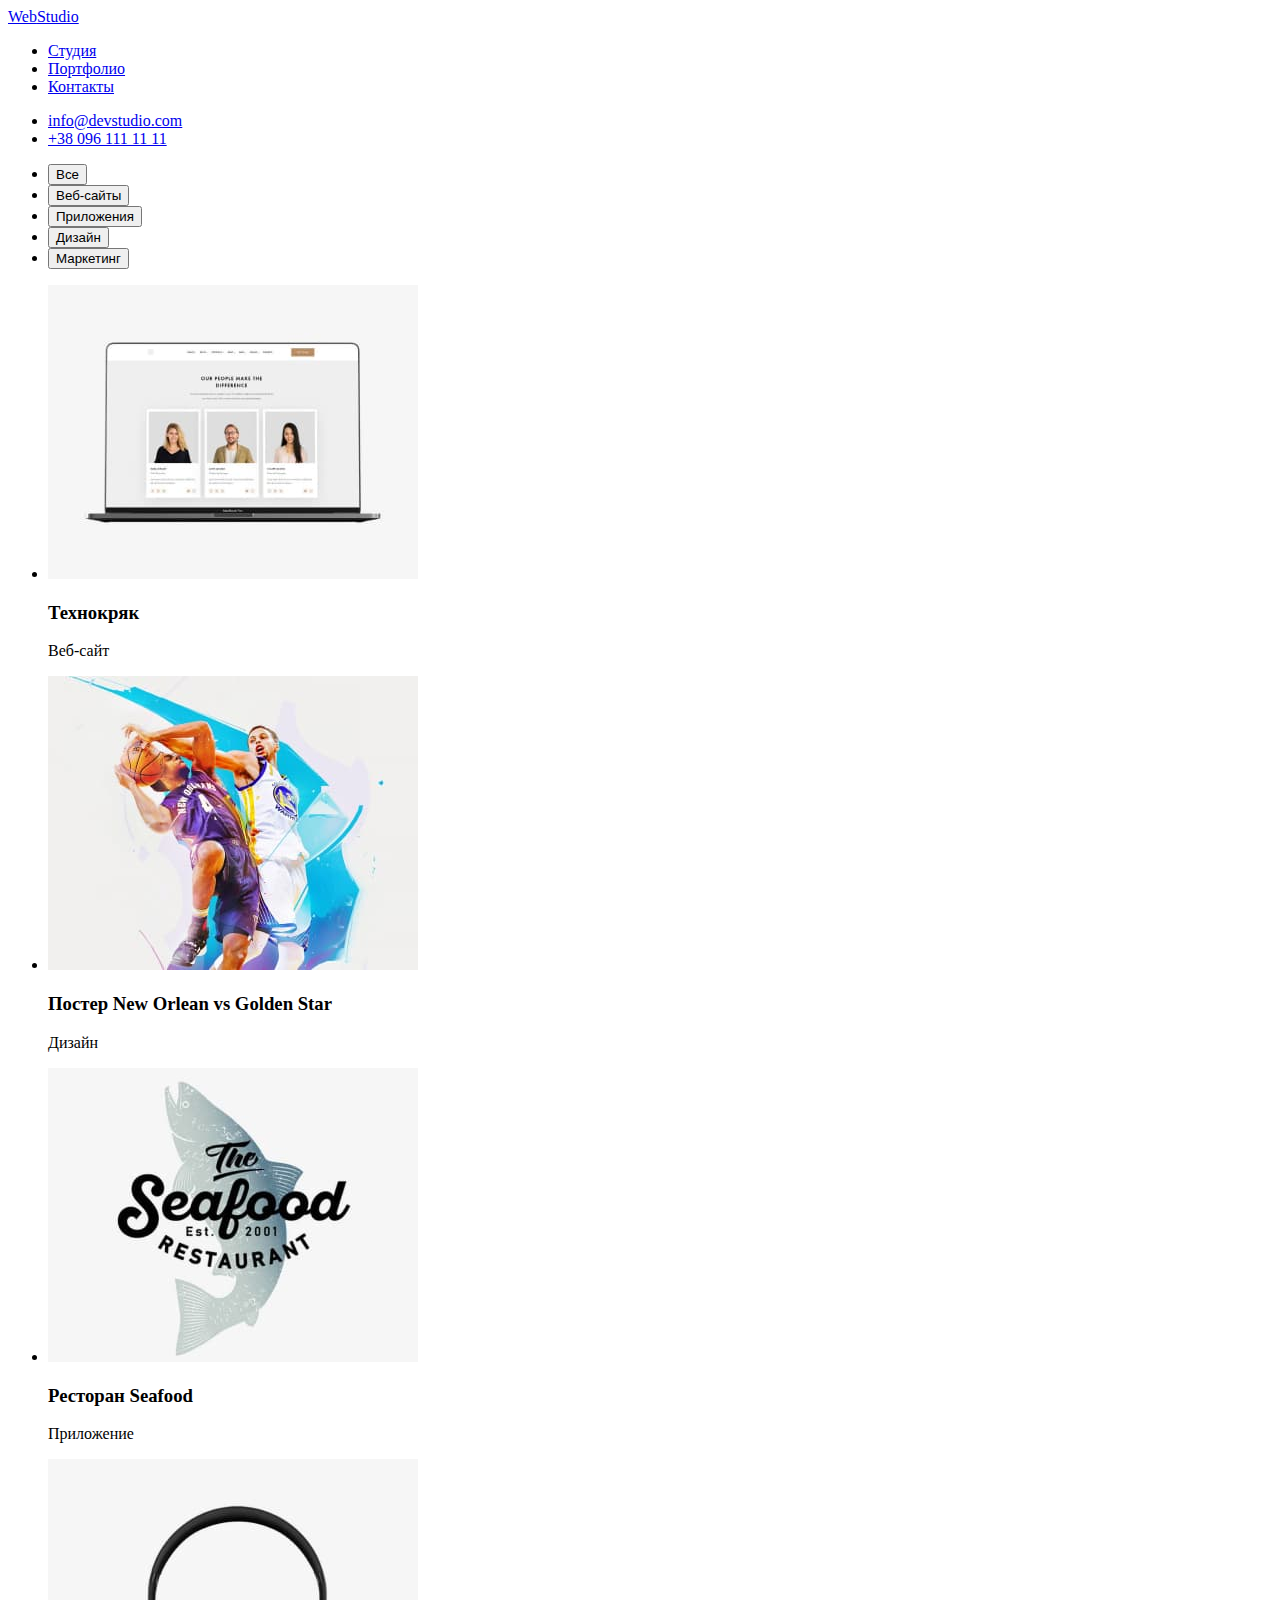
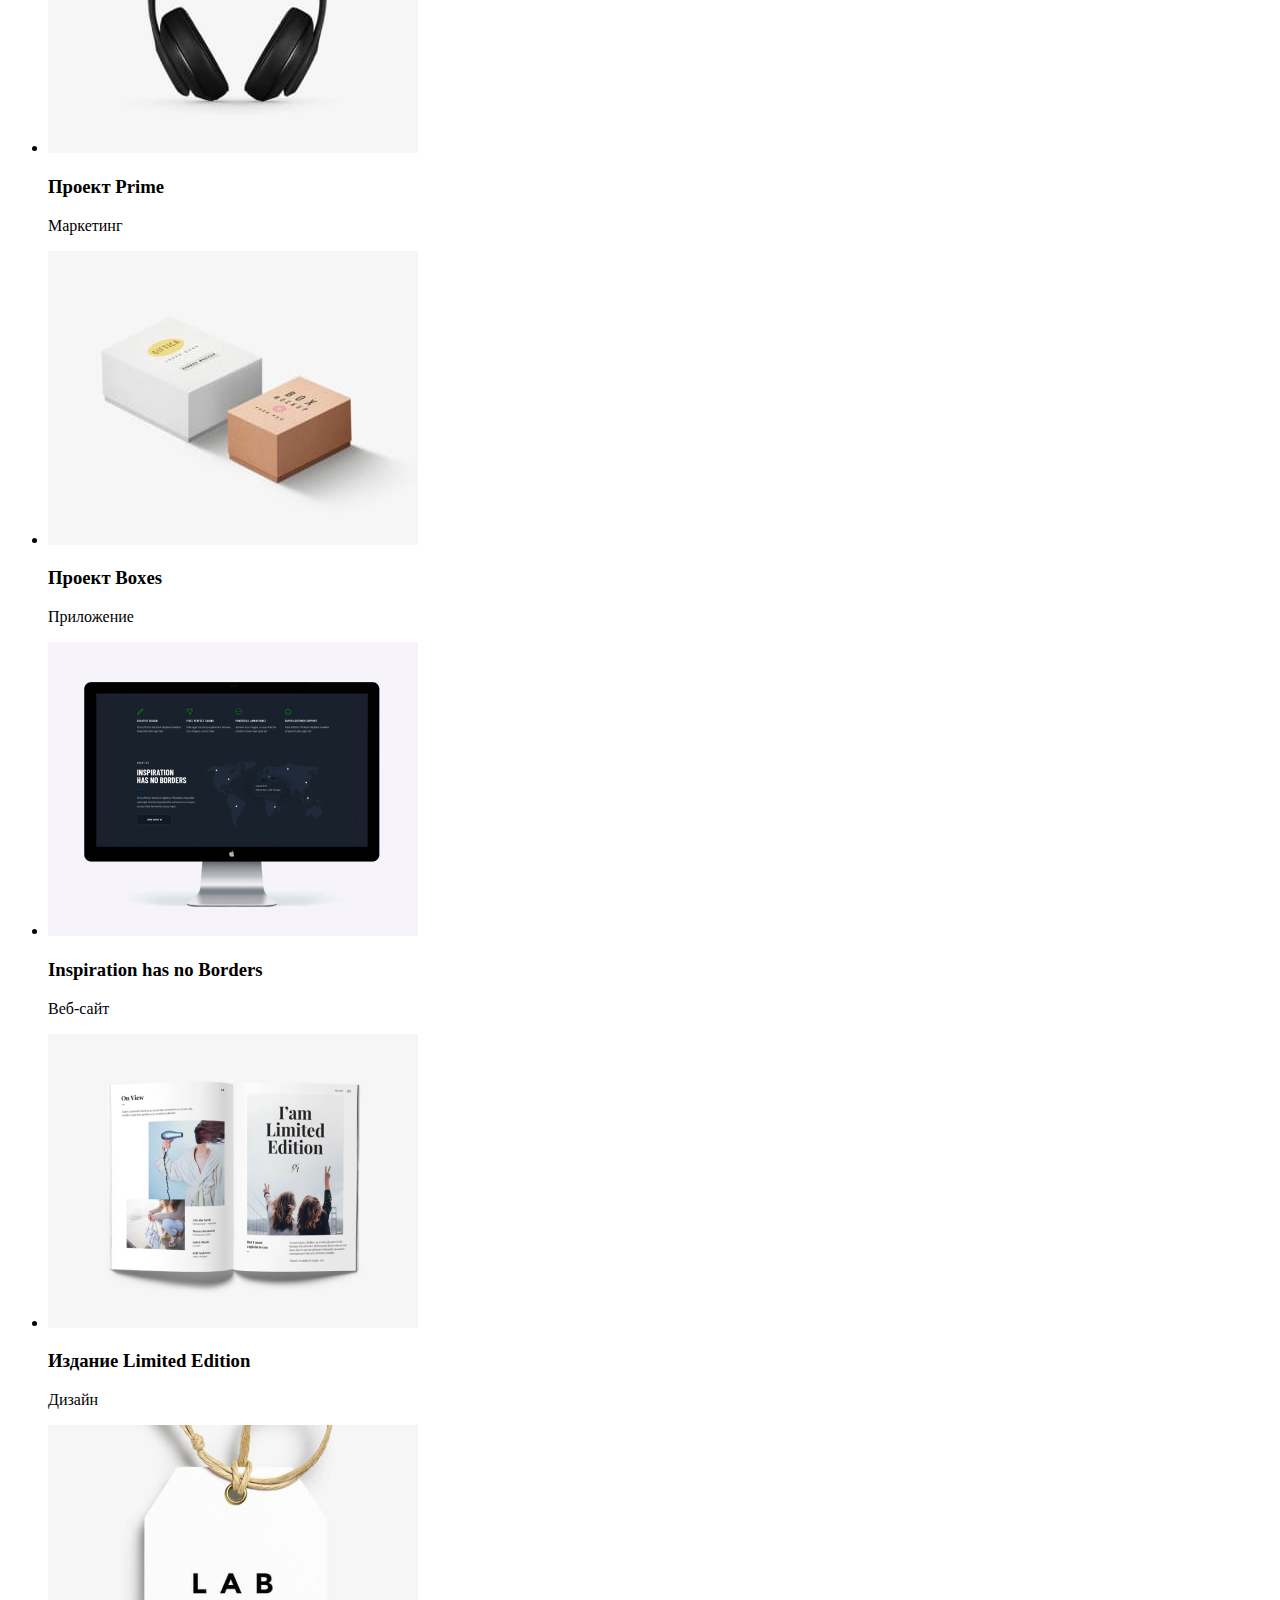
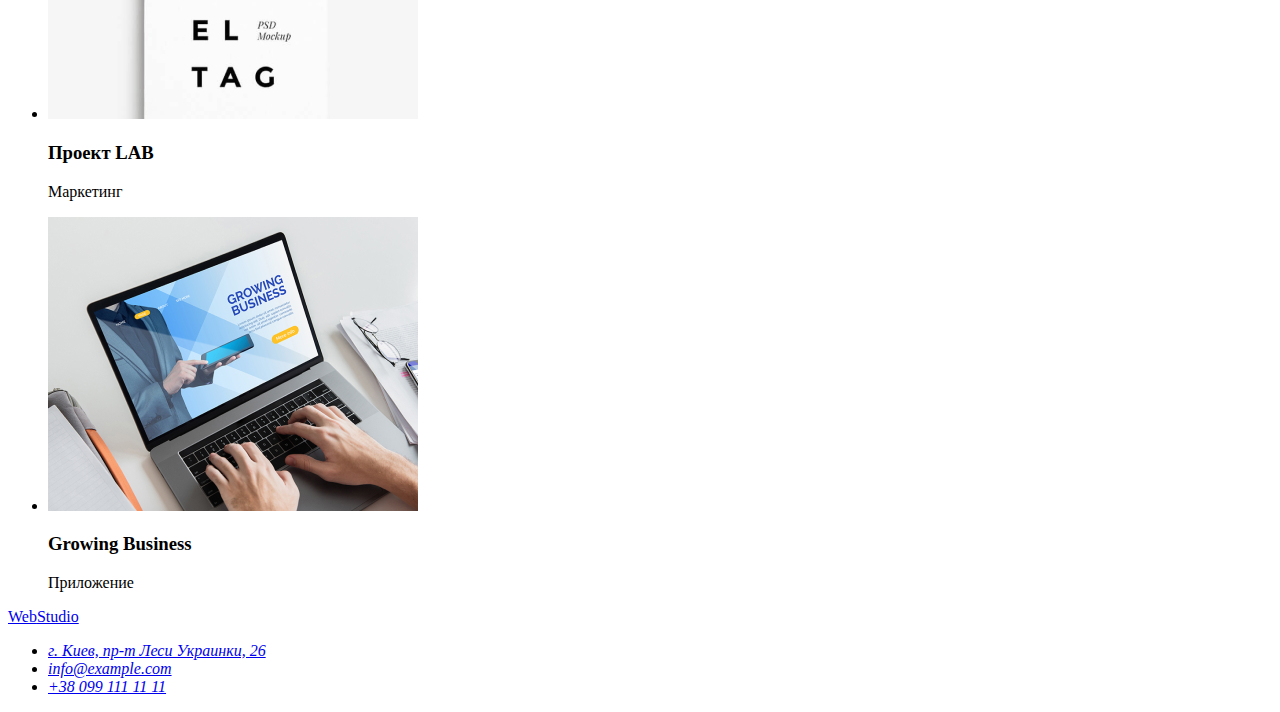
==== portfolio.html @ 48654d52 "Update portfolio" ====
<!DOCTYPE html>
<html lang="ru">

<head>
    <meta charset="UTF-8">
    <meta http-equiv="X-UA-Compatible" content="IE=edge">
    <meta name="viewport" content="width=device-width, initial-scale=1.0">
    <title>Document</title>
    <link rel="preconnect" href="https://fonts.googleapis.com">
    <link rel="preconnect" href="https://fonts.gstatic.com" crossorigin>
    <link href="https://fonts.googleapis.com/css2?family=Raleway&family=Roboto:wght@400;500;700;900&display=swap"
        rel="stylesheet">
</head>

<body>
    <header class="headed">
        <nav class="pagination">
            <a href="./index.html"><span>Web</span>Studio</a>
            <ul>
                <li><a href="#">Студия</a></li>
                <li><a href="./portfolio.html">Портфолио</a></li>
                <li><a href="#">Контакты</a></li>
            </ul>
        </nav>
        <ul>
            <li><a href="maito:info@devstudio.com">info@devstudio.com</a></li>
            <li><a href="tel:+380961111111">+38 096 111 11 11</a></li>
        </ul>
    </header>

    <main class="general">
        <section>
            <ul class="filter">
                <li><button type="button">Все</button></li>
                <li><button type="button">Веб-сайты</button></li>
                <li><button type="button">Приложения</button></li>
                <li><button type="button">Дизайн</button></li>
                <li><button type="button">Маркетинг</button></li>
            </ul>
            <ul class="ourworks">
                <li>
                    <img src="./images/texnokrjak.jpg" alt="Технокряк" width="370">
                    <h3>Технокряк</h3>
                    <p>Веб-сайт</p>
                </li>
                <li>
                    <img src="./images/posternovsgs.jpg" alt="Постер New Orlean vs Golden Star" width="370">
                    <h3>Постер New Orlean vs Golden Star</h3>
                    <p>Дизайн</p>
                </li>
                <li>
                    <img src="./images/seafood.jpg" alt="Лого ресторана Seafood" width="370">
                    <h3>Ресторан Seafood</h3>
                    <p>Приложение</p>
                </li>
                <li>
                    <img src="./images/prime.jpg" alt="Наушники" width="370">
                    <h3>Проект Prime</h3>
                    <p>Маркетинг</p>
                </li>
                <li>
                    <img src="./images/boxes.jpg" alt="Коробки на белом фоне" width="370">
                    <h3>Проект Boxes</h3>
                    <p>Приложение</p>
                </li>
                <li>
                    <img src="./images/noborders.jpg" alt="Монитор с открытым веб-сайтом" width="370">
                    <h3>Inspiration has no Borders</h3>
                    <p>Веб-сайт</p>
                </li>
                <li>
                    <img src="./images/limited.jpg" alt="Раскрытая книга" width="370">
                    <h3>Издание Limited Edition</h3>
                    <p>Дизайн</p>
                </li>
                <li>
                    <img src="./images/lab.jpg" alt="Проект LAB" width="370">
                    <h3>Проект LAB</h3>
                    <p>Маркетинг</p>
                </li>
                <li>
                    <img src="./images/busines.jpg" alt="Руки на клавиатуре открытого ноутбука" width="370">
                    <h3>Growing Business</h3>
                    <p>Приложение</p>
                </li>
            </ul>
        </section>
    </main>

    <footer class="contact">
        <a href="#"><span>Web</span>Studio</a>
        <address>
            <ul>
                <li>
                    <a href="https://goo.gl/maps/nsdZZUg5rCUndQif6" target="_blank"
                        rel="noopener nofollow noreferrer">г. Киев, пр-т Леси Украинки, 26</a>
                </li>
                <li><a href="maito:info@example.com">info@example.com</a></li>
                <li><a href="tel:+380991111111">+38 099 111 11 11</a></li>
            </ul>
        </address>
    </footer>
</body>

</html>
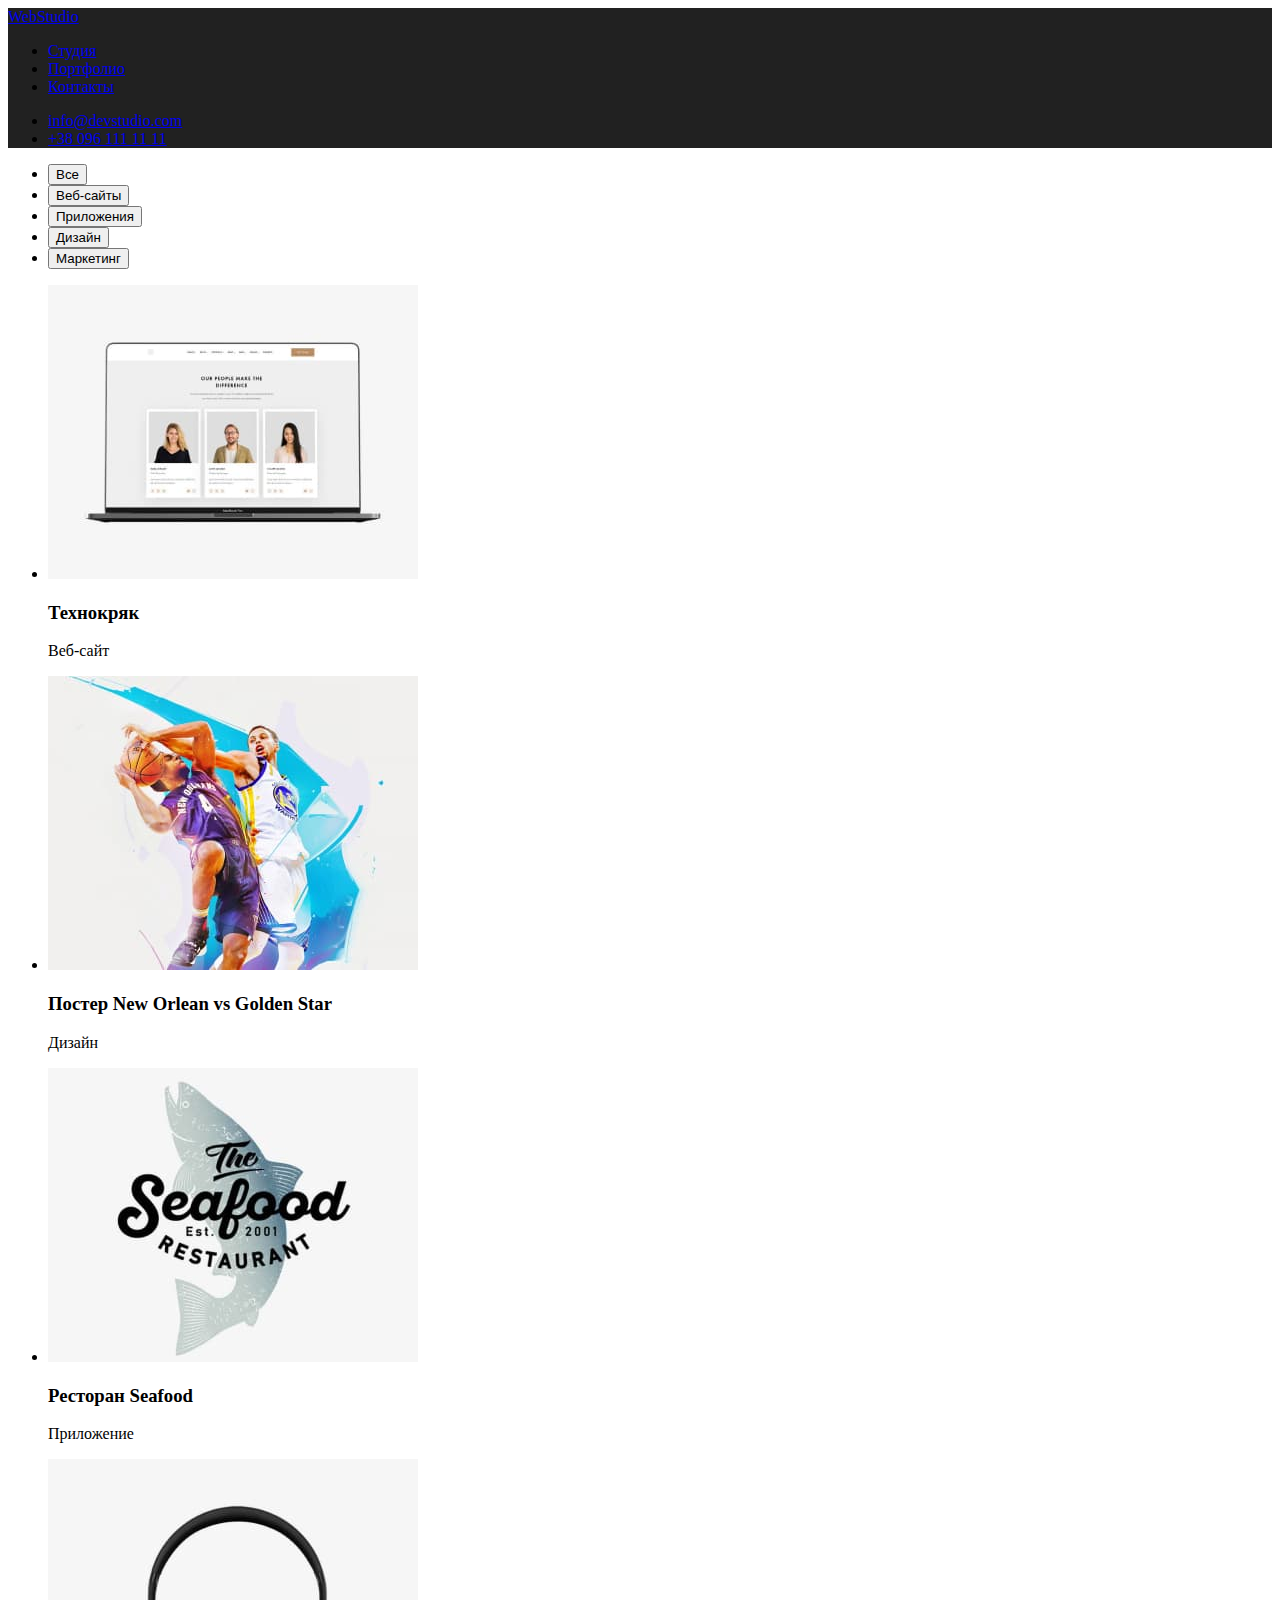
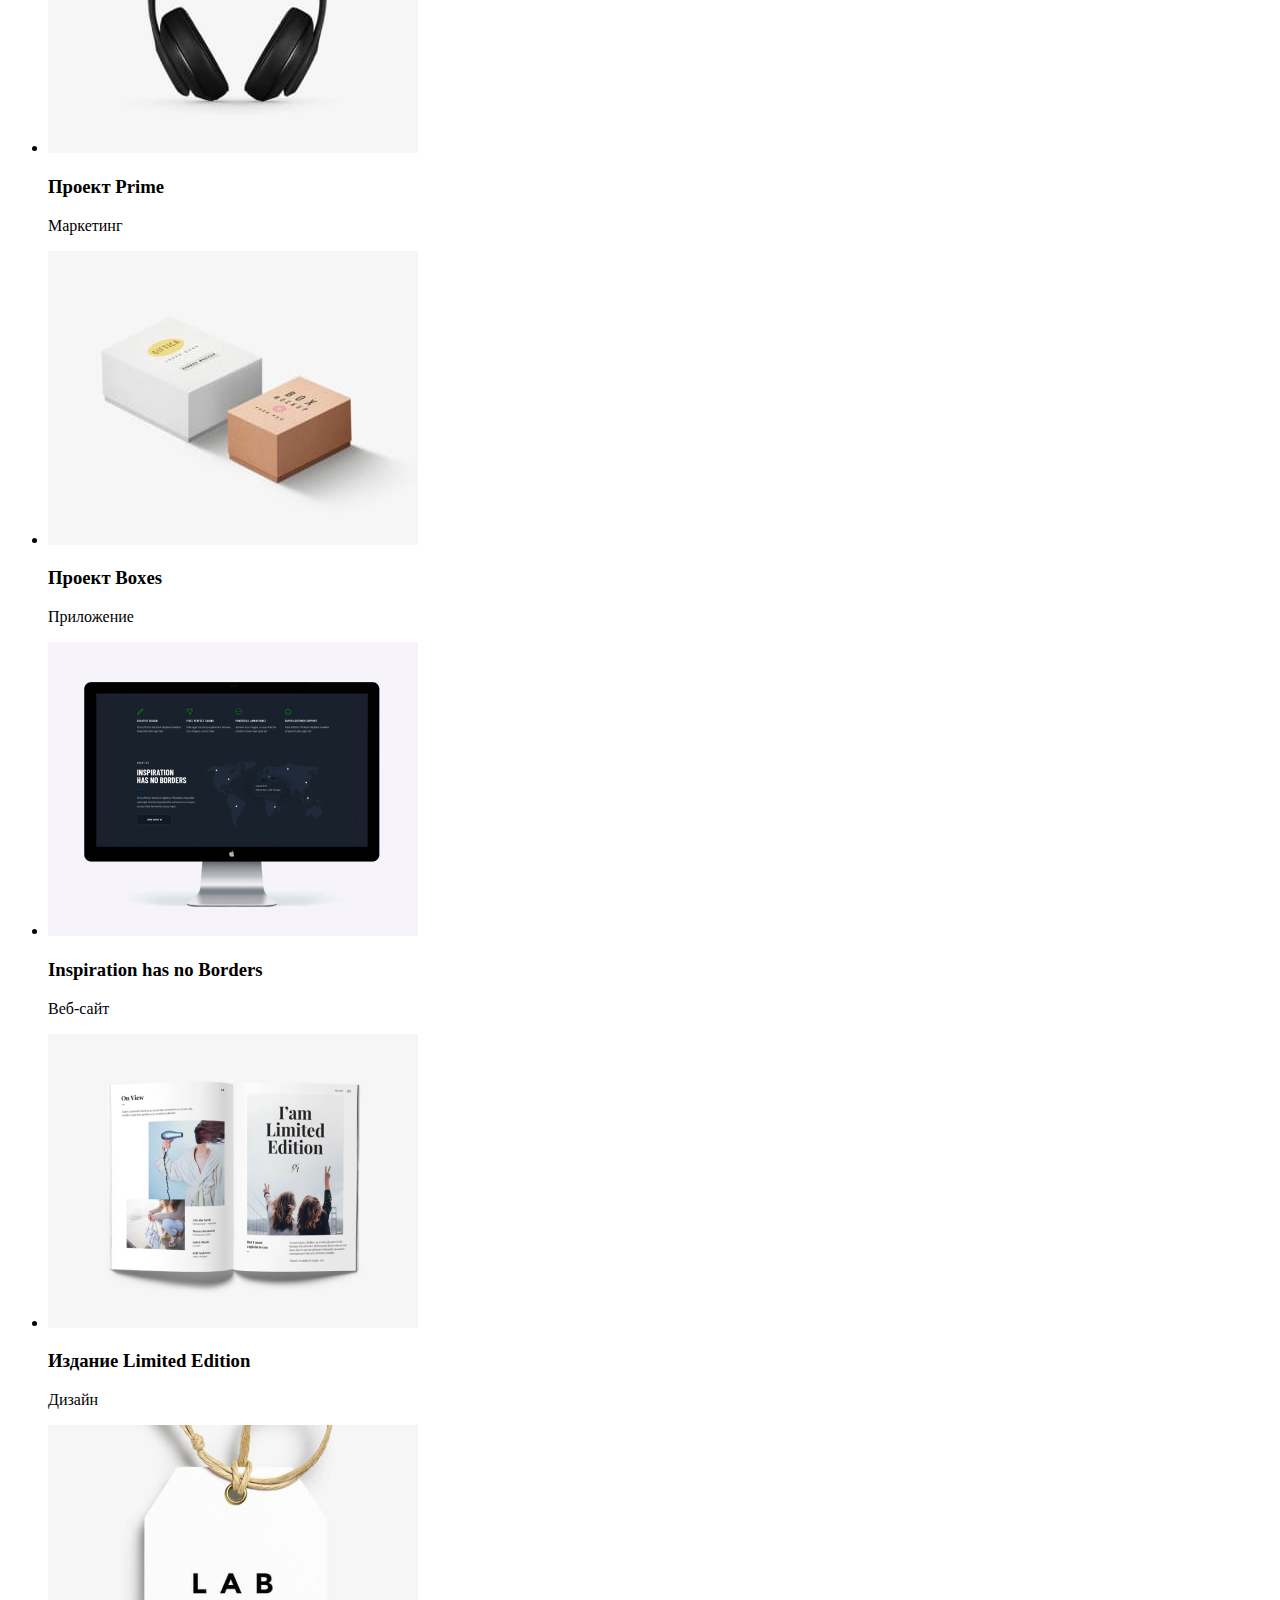
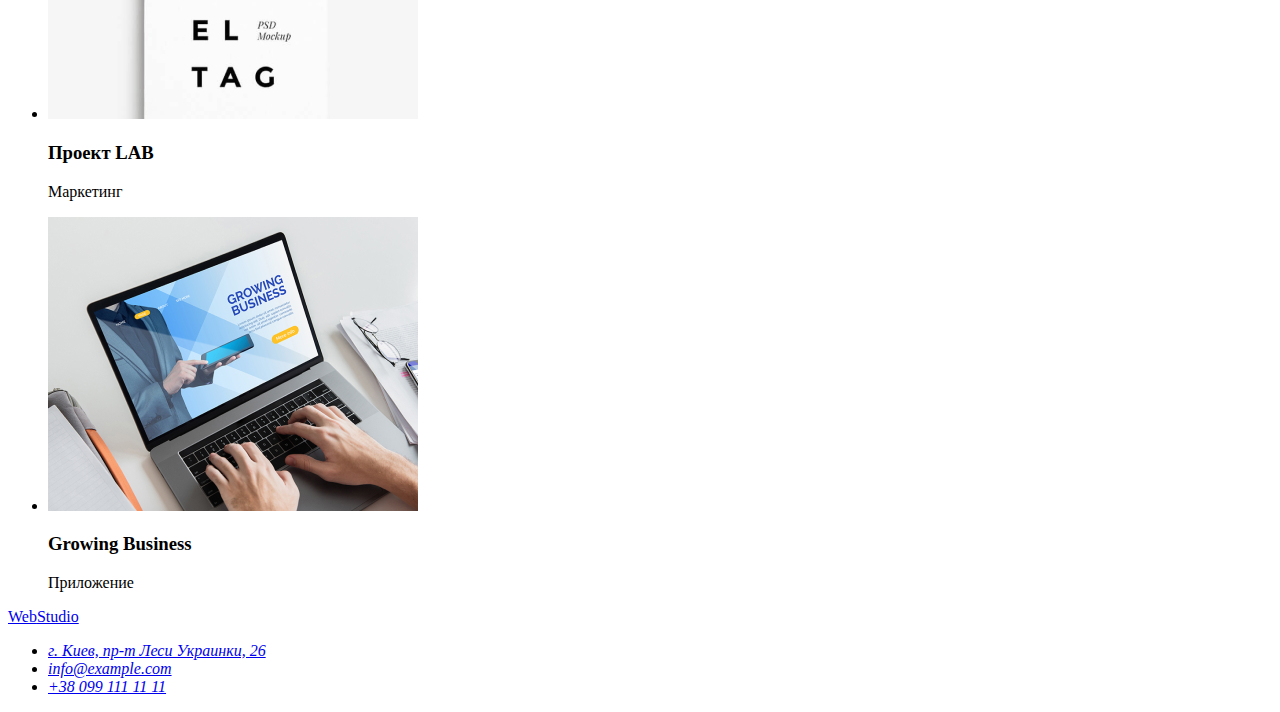
==== commit 41fdbcd0: "Update" ====
--- a/portfolio.html
+++ b/portfolio.html
@@ -10,12 +10,13 @@
     <link rel="preconnect" href="https://fonts.gstatic.com" crossorigin>
     <link href="https://fonts.googleapis.com/css2?family=Raleway&family=Roboto:wght@400;500;700;900&display=swap"
         rel="stylesheet">
+    <link rel="stylesheet" href="./css/styles.css">
 </head>
 
 <body>
-    <header class="headed">
+    <header class="header">
         <nav class="pagination">
-            <a href="./index.html"><span>Web</span>Studio</a>
+            <a href="./index.html" class="logo"><span class="logocolor">Web</span>Studio</a>
             <ul>
                 <li><a href="#">Студия</a></li>
                 <li><a href="./portfolio.html">Портфолио</a></li>
@@ -88,7 +89,7 @@
     </main>
 
     <footer class="contact">
-        <a href="#"><span>Web</span>Studio</a>
+        <a href="./index.html" class="logo"><span class="logocolor">Web</span>Studio</a>
         <address>
             <ul>
                 <li>
--- a/css/styles.css
+++ b/css/styles.css
@@ -0,0 +1,10 @@
+:root {
+    --primary-text-color:#212121;
+    --secondary-text-color: #757575;
+    --primare-bgc-color: #E5E5E5;
+    --secondary-bgc-color: #2F303A;
+
+}
+
+.header { 
+    background-color: var(--primary-text-color);}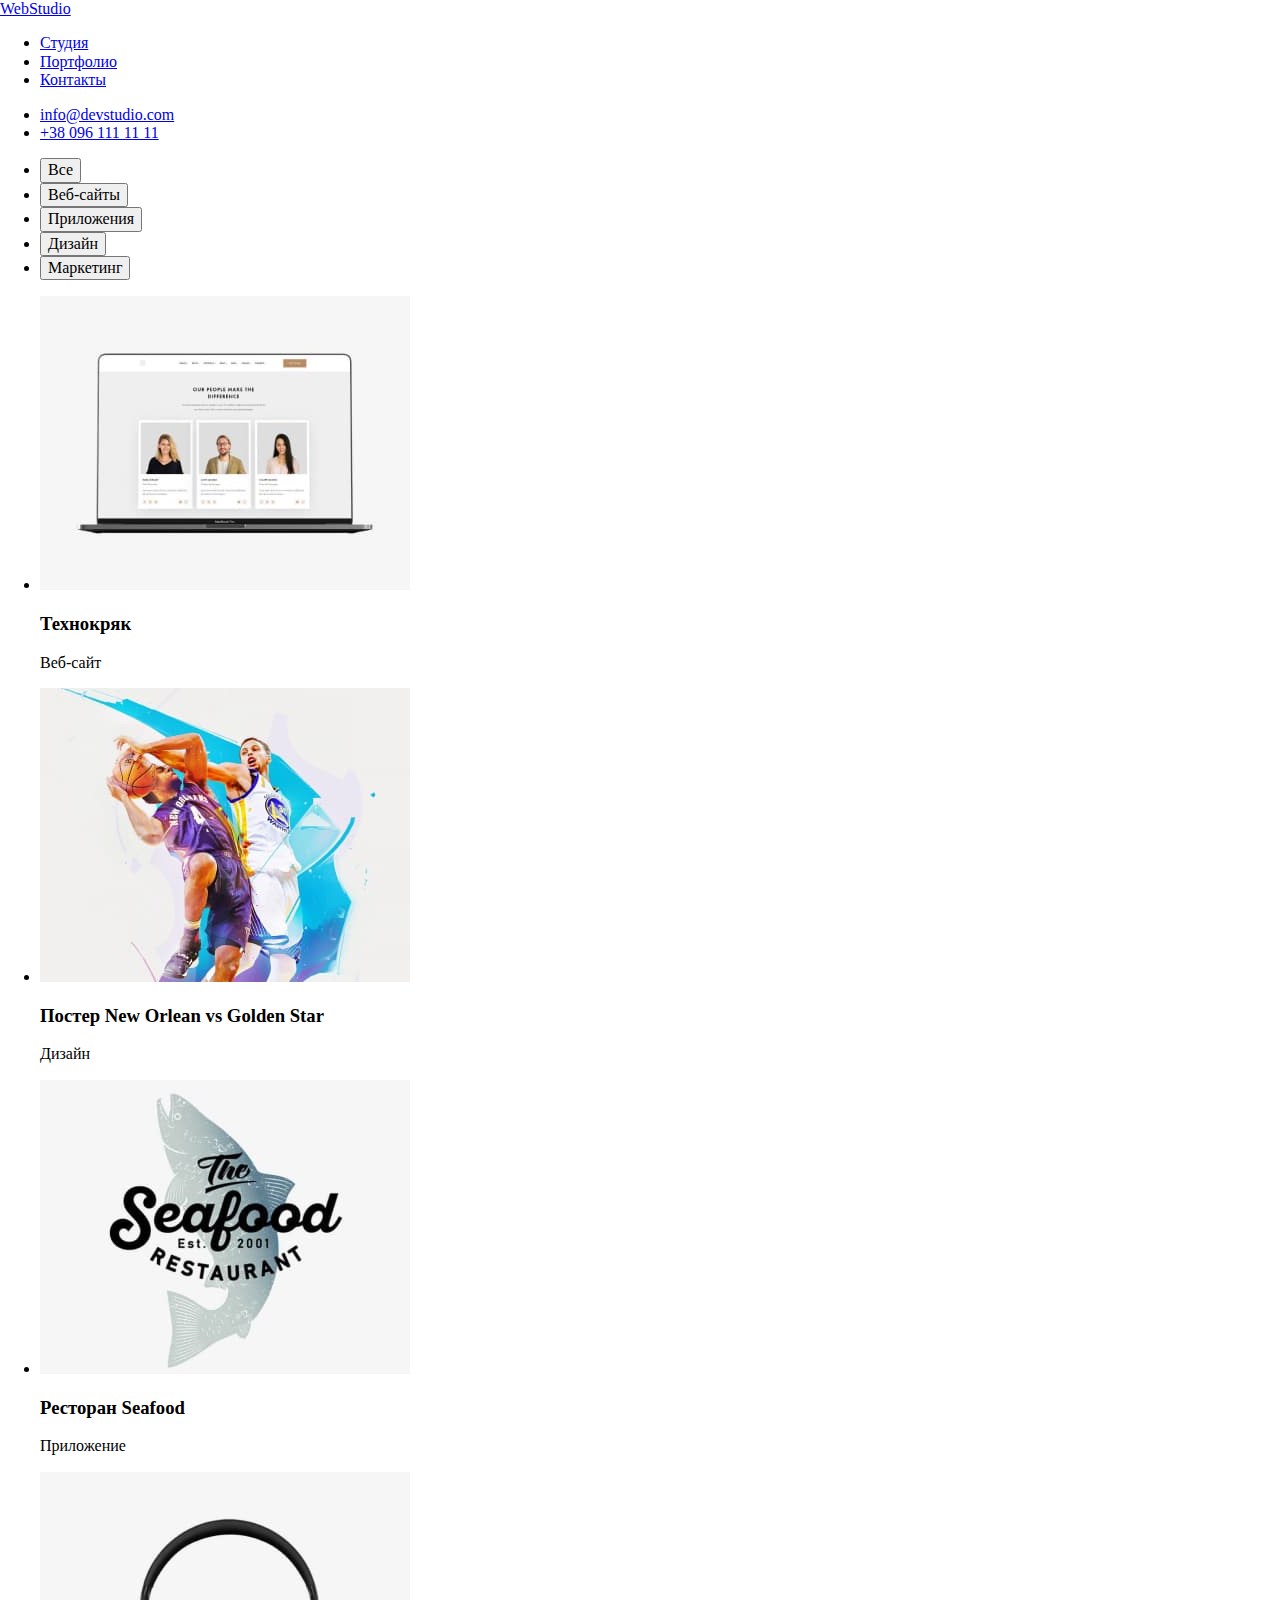
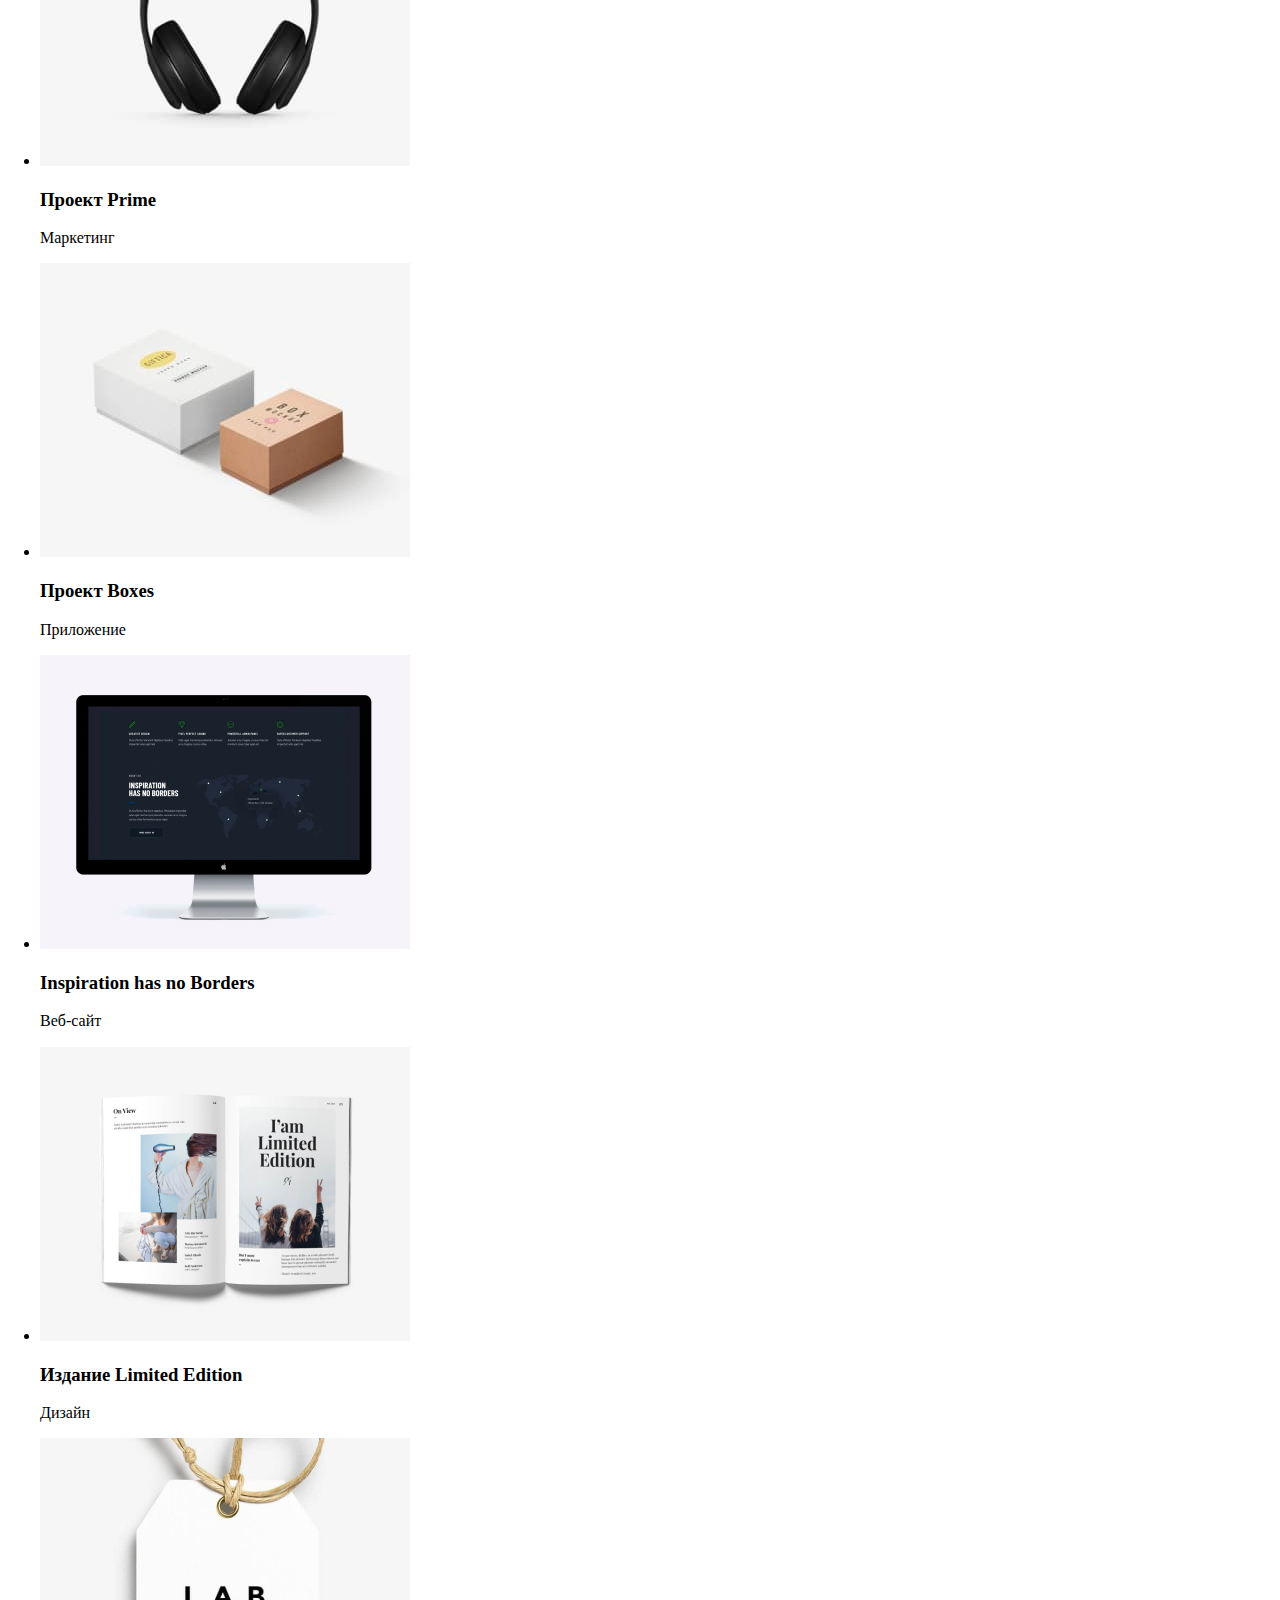
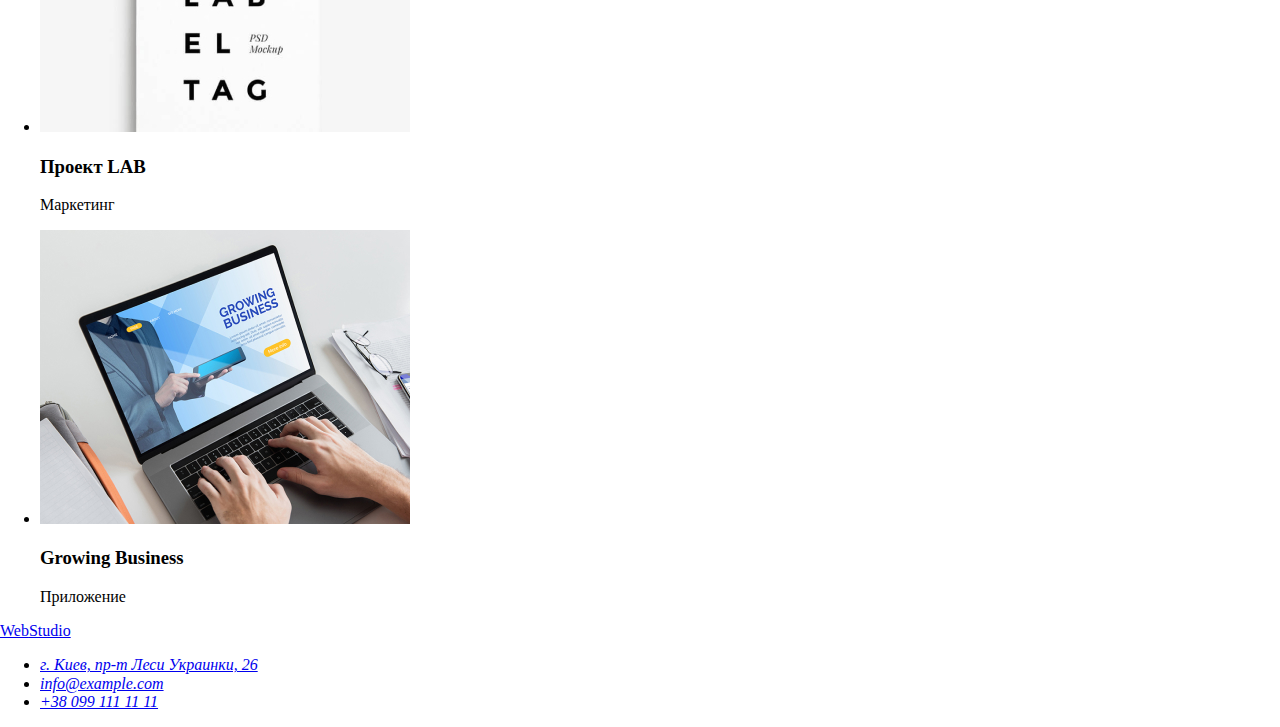
==== commit 80f792e4: "Update class" ====
--- a/portfolio.html
+++ b/portfolio.html
@@ -10,34 +10,41 @@
     <link rel="preconnect" href="https://fonts.gstatic.com" crossorigin>
     <link href="https://fonts.googleapis.com/css2?family=Raleway&family=Roboto:wght@400;500;700;900&display=swap"
         rel="stylesheet">
+    <link rel="stylesheet" href="./css/normalize.css">
     <link rel="stylesheet" href="./css/styles.css">
 </head>
 
 <body>
+     <!-- header -->
     <header class="header">
-        <nav class="pagination">
-            <a href="./index.html" class="logo"><span class="logocolor">Web</span>Studio</a>
-            <ul>
-                <li><a href="#">Студия</a></li>
-                <li><a href="./portfolio.html">Портфолио</a></li>
-                <li><a href="#">Контакты</a></li>
+        <!-- Navigator -->
+        <nav class="nav">
+            <!-- logo -->
+            <a href="./index.html"><span class="logo-color">Web</span>Studio</a>
+            <ul class="nav-list">
+                <li class="nav-item"><a href="#" class="nav-link">Студия</a></li>
+                <li class="nav-item"><a href="./portfolio.html" class="nav-link">Портфолио</a></li>
+                <li class="nav-item"><a href="#" class="nav-link">Контакты</a></li>
             </ul>
+            <!-- Contacts -->
         </nav>
-        <ul>
-            <li><a href="maito:info@devstudio.com">info@devstudio.com</a></li>
-            <li><a href="tel:+380961111111">+38 096 111 11 11</a></li>
+        <ul class="contacts-list">
+            <li class="contacts-item"><a href="maito:info@devstudio.com" class="contacts-link">info@devstudio.com</a></li>
+            <li class="contacts-item"><a href="tel:+380961111111" class="contacts-link">+38 096 111 11 11</a></li>
         </ul>
     </header>
-
+    <!-- main -->
     <main class="general">
-        <section>
-            <ul class="filter">
-                <li><button type="button">Все</button></li>
-                <li><button type="button">Веб-сайты</button></li>
-                <li><button type="button">Приложения</button></li>
-                <li><button type="button">Дизайн</button></li>
-                <li><button type="button">Маркетинг</button></li>
+        <!-- filter -->
+        <section class="filter">
+            <ul class="filter-list">
+                <li><button type="button" class="filter-item">Все</button></li>
+                <li><button type="button" class="filter-item">Веб-сайты</button></li>
+                <li><button type="button" class="filter-item">Приложения</button></li>
+                <li><button type="button" class="filter-item">Дизайн</button></li>
+                <li><button type="button" class="filter-item">Маркетинг</button></li>
             </ul>
+            <!-- ourworks -->
             <ul class="ourworks">
                 <li>
                     <img src="./images/texnokrjak.jpg" alt="Технокряк" width="370">
@@ -87,17 +94,17 @@
             </ul>
         </section>
     </main>
-
-    <footer class="contact">
-        <a href="./index.html" class="logo"><span class="logocolor">Web</span>Studio</a>
-        <address>
-            <ul>
-                <li>
-                    <a href="https://goo.gl/maps/nsdZZUg5rCUndQif6" target="_blank"
-                        rel="noopener nofollow noreferrer">г. Киев, пр-т Леси Украинки, 26</a>
+    <!-- footer -->
+    <footer class="footer">
+        <a href="index.html" class="logo"><span class="logocolor">Web</span>Studio</a>
+        <address class="address">
+            <ul class="address-list">
+                <li class="address-item">
+                    <a href="https://goo.gl/maps/nsdZZUg5rCUndQif6" target="_blank" rel="noopener nofollow noreferrer"
+                        class="address-link">г. Киев, пр-т Леси Украинки, 26</a>
                 </li>
-                <li><a href="maito:info@example.com">info@example.com</a></li>
-                <li><a href="tel:+380991111111">+38 099 111 11 11</a></li>
+                <li class="address-item"><a href="maito:info@example.com">info@example.com</a></li>
+                <li class="address-item"><a href="tel:+380991111111">+38 099 111 11 11</a></li>
             </ul>
         </address>
     </footer>
--- a/css/styles.css
+++ b/css/styles.css
@@ -3,8 +3,12 @@
     --secondary-text-color: #757575;
     --primare-bgc-color: #E5E5E5;
     --secondary-bgc-color: #2F303A;
+    --normal-font: 400;
+    --medium-font: 600;
+    --bold-font: 700;
+    --bolder-font: 800:
 
 }
 
 .header { 
-    background-color: var(--primary-text-color);}+    background-color: ;}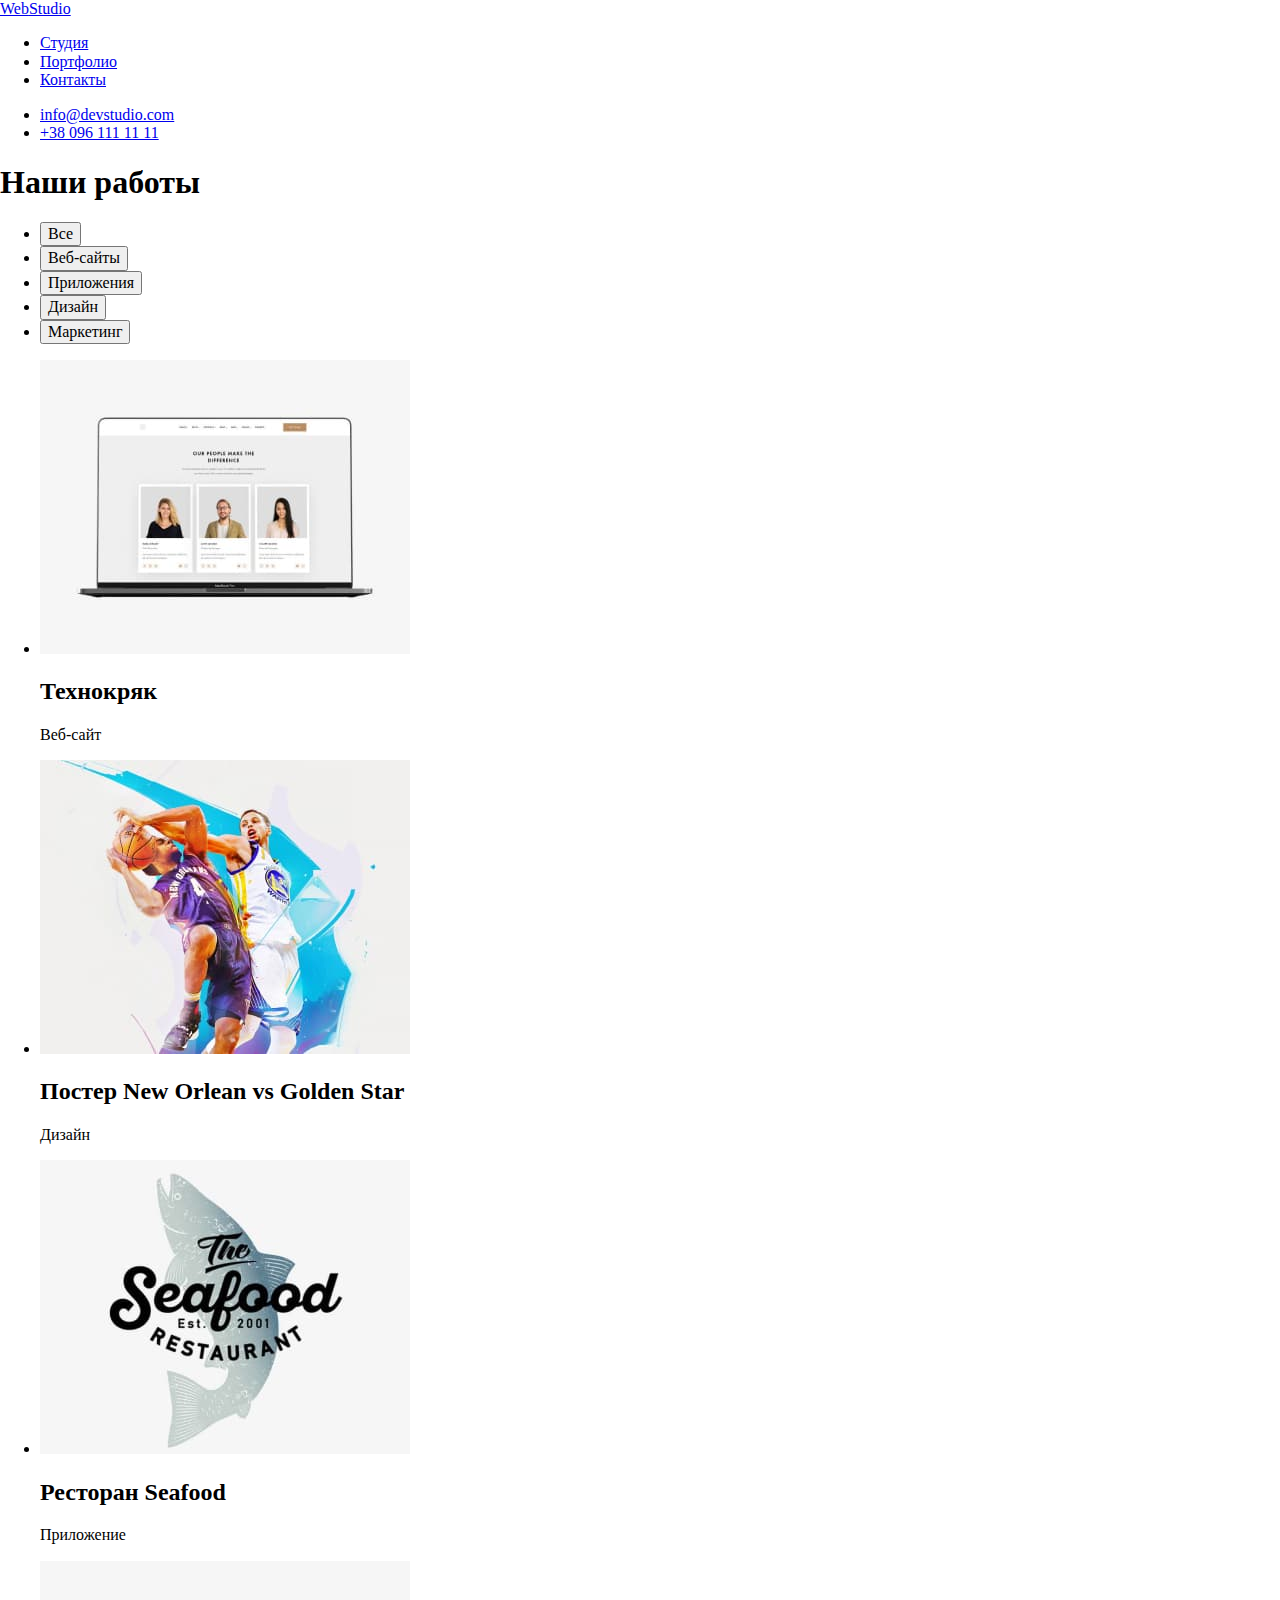
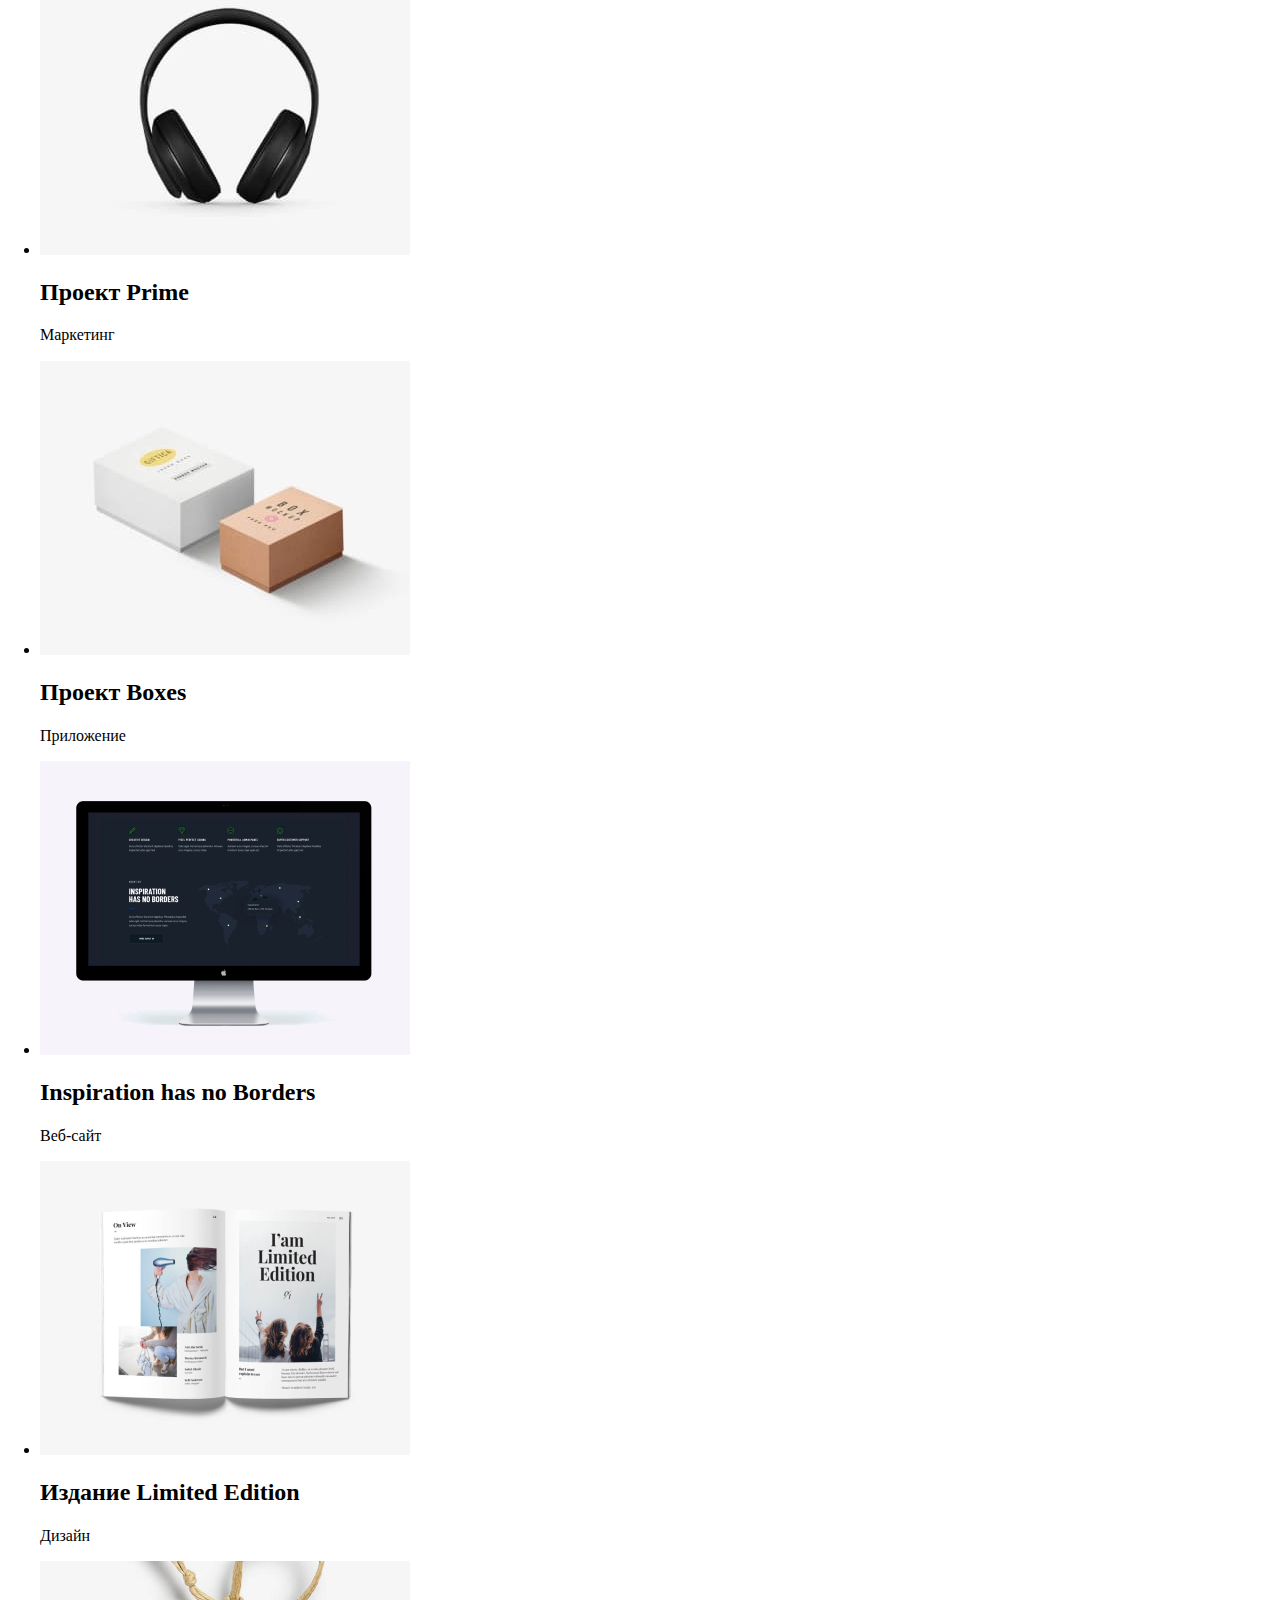
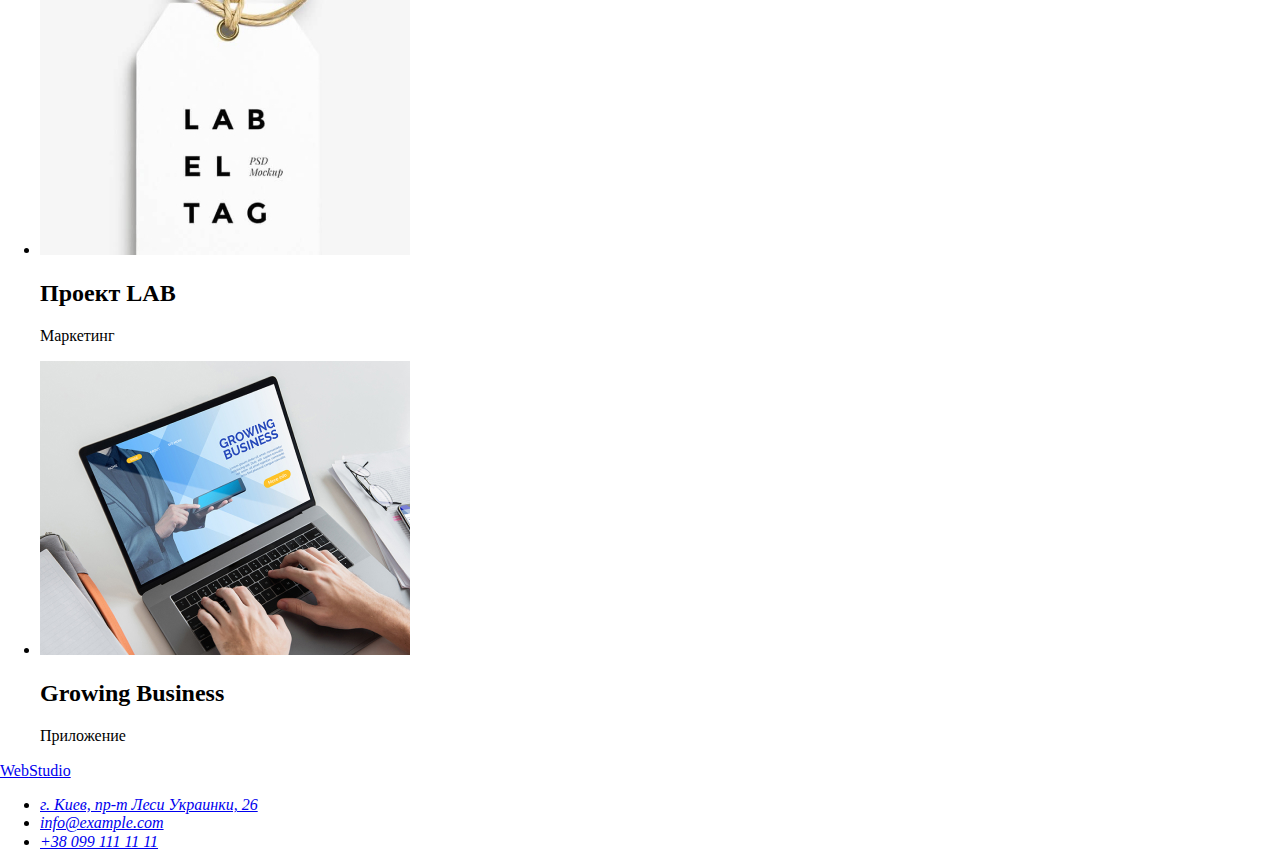
==== commit 28e21878: "Update header" ====
--- a/portfolio.html
+++ b/portfolio.html
@@ -22,7 +22,7 @@
             <!-- logo -->
             <a href="./index.html"><span class="logo-color">Web</span>Studio</a>
             <ul class="nav-list">
-                <li class="nav-item"><a href="#" class="nav-link">Студия</a></li>
+                <li class="nav-item"><a href="./index.html" class="nav-link">Студия</a></li>
                 <li class="nav-item"><a href="./portfolio.html" class="nav-link">Портфолио</a></li>
                 <li class="nav-item"><a href="#" class="nav-link">Контакты</a></li>
             </ul>
@@ -36,6 +36,8 @@
     <!-- main -->
     <main class="general">
         <!-- filter -->
+        <h1>Наши работы</h1>
+        <!-- Заголовок скрыть -->
         <section class="filter">
             <ul class="filter-list">
                 <li><button type="button" class="filter-item">Все</button></li>
@@ -48,47 +50,47 @@
             <ul class="ourworks">
                 <li>
                     <img src="./images/texnokrjak.jpg" alt="Технокряк" width="370">
-                    <h3>Технокряк</h3>
+                    <h2>Технокряк</h2>
                     <p>Веб-сайт</p>
                 </li>
                 <li>
                     <img src="./images/posternovsgs.jpg" alt="Постер New Orlean vs Golden Star" width="370">
-                    <h3>Постер New Orlean vs Golden Star</h3>
+                    <h2>Постер New Orlean vs Golden Star</h2>
                     <p>Дизайн</p>
                 </li>
                 <li>
                     <img src="./images/seafood.jpg" alt="Лого ресторана Seafood" width="370">
-                    <h3>Ресторан Seafood</h3>
+                    <h2>Ресторан Seafood</h2>
                     <p>Приложение</p>
                 </li>
                 <li>
                     <img src="./images/prime.jpg" alt="Наушники" width="370">
-                    <h3>Проект Prime</h3>
+                    <h2>Проект Prime</h2>
                     <p>Маркетинг</p>
                 </li>
                 <li>
                     <img src="./images/boxes.jpg" alt="Коробки на белом фоне" width="370">
-                    <h3>Проект Boxes</h3>
+                    <h2>Проект Boxes</h2>
                     <p>Приложение</p>
                 </li>
                 <li>
                     <img src="./images/noborders.jpg" alt="Монитор с открытым веб-сайтом" width="370">
-                    <h3>Inspiration has no Borders</h3>
+                    <h2>Inspiration has no Borders</h2>
                     <p>Веб-сайт</p>
                 </li>
                 <li>
                     <img src="./images/limited.jpg" alt="Раскрытая книга" width="370">
-                    <h3>Издание Limited Edition</h3>
+                    <h2>Издание Limited Edition</h2>
                     <p>Дизайн</p>
                 </li>
                 <li>
                     <img src="./images/lab.jpg" alt="Проект LAB" width="370">
-                    <h3>Проект LAB</h3>
+                    <h2>Проект LAB</h2>
                     <p>Маркетинг</p>
                 </li>
                 <li>
                     <img src="./images/busines.jpg" alt="Руки на клавиатуре открытого ноутбука" width="370">
-                    <h3>Growing Business</h3>
+                    <h2>Growing Business</h2>
                     <p>Приложение</p>
                 </li>
             </ul>
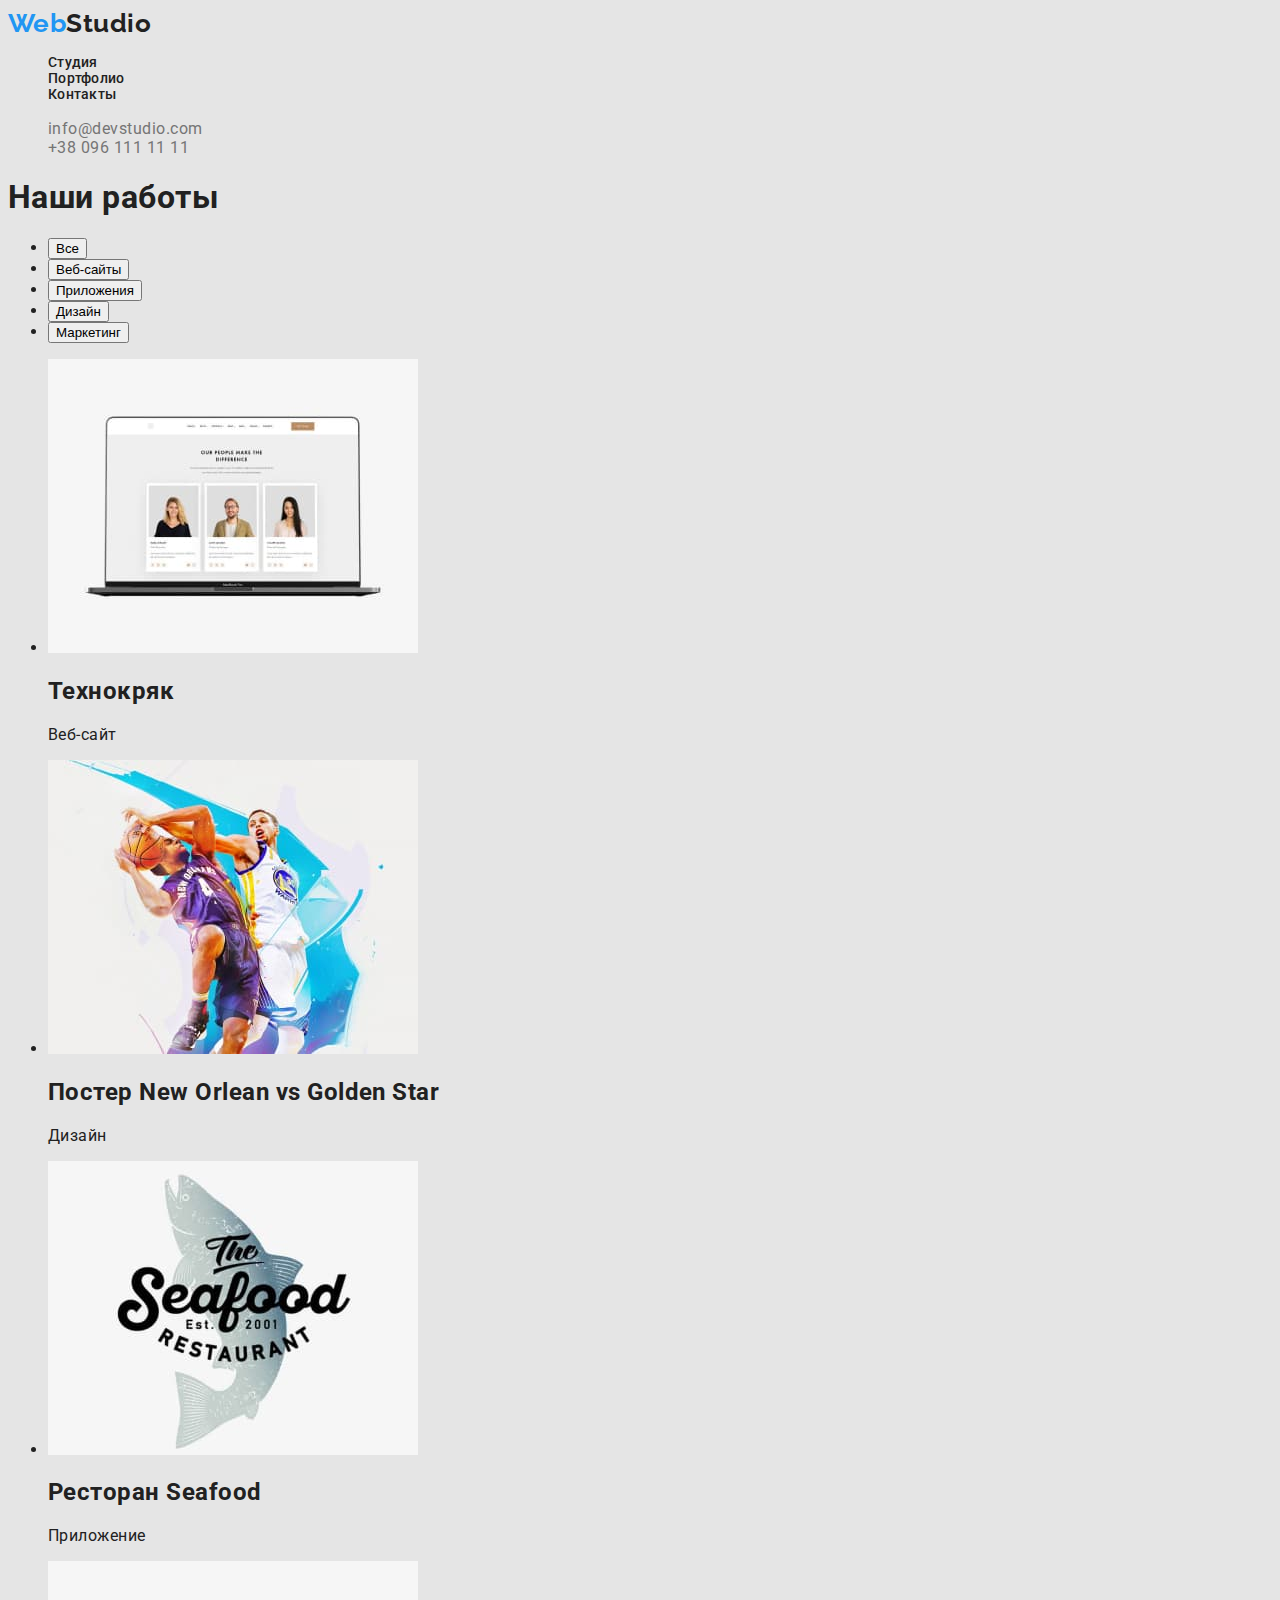
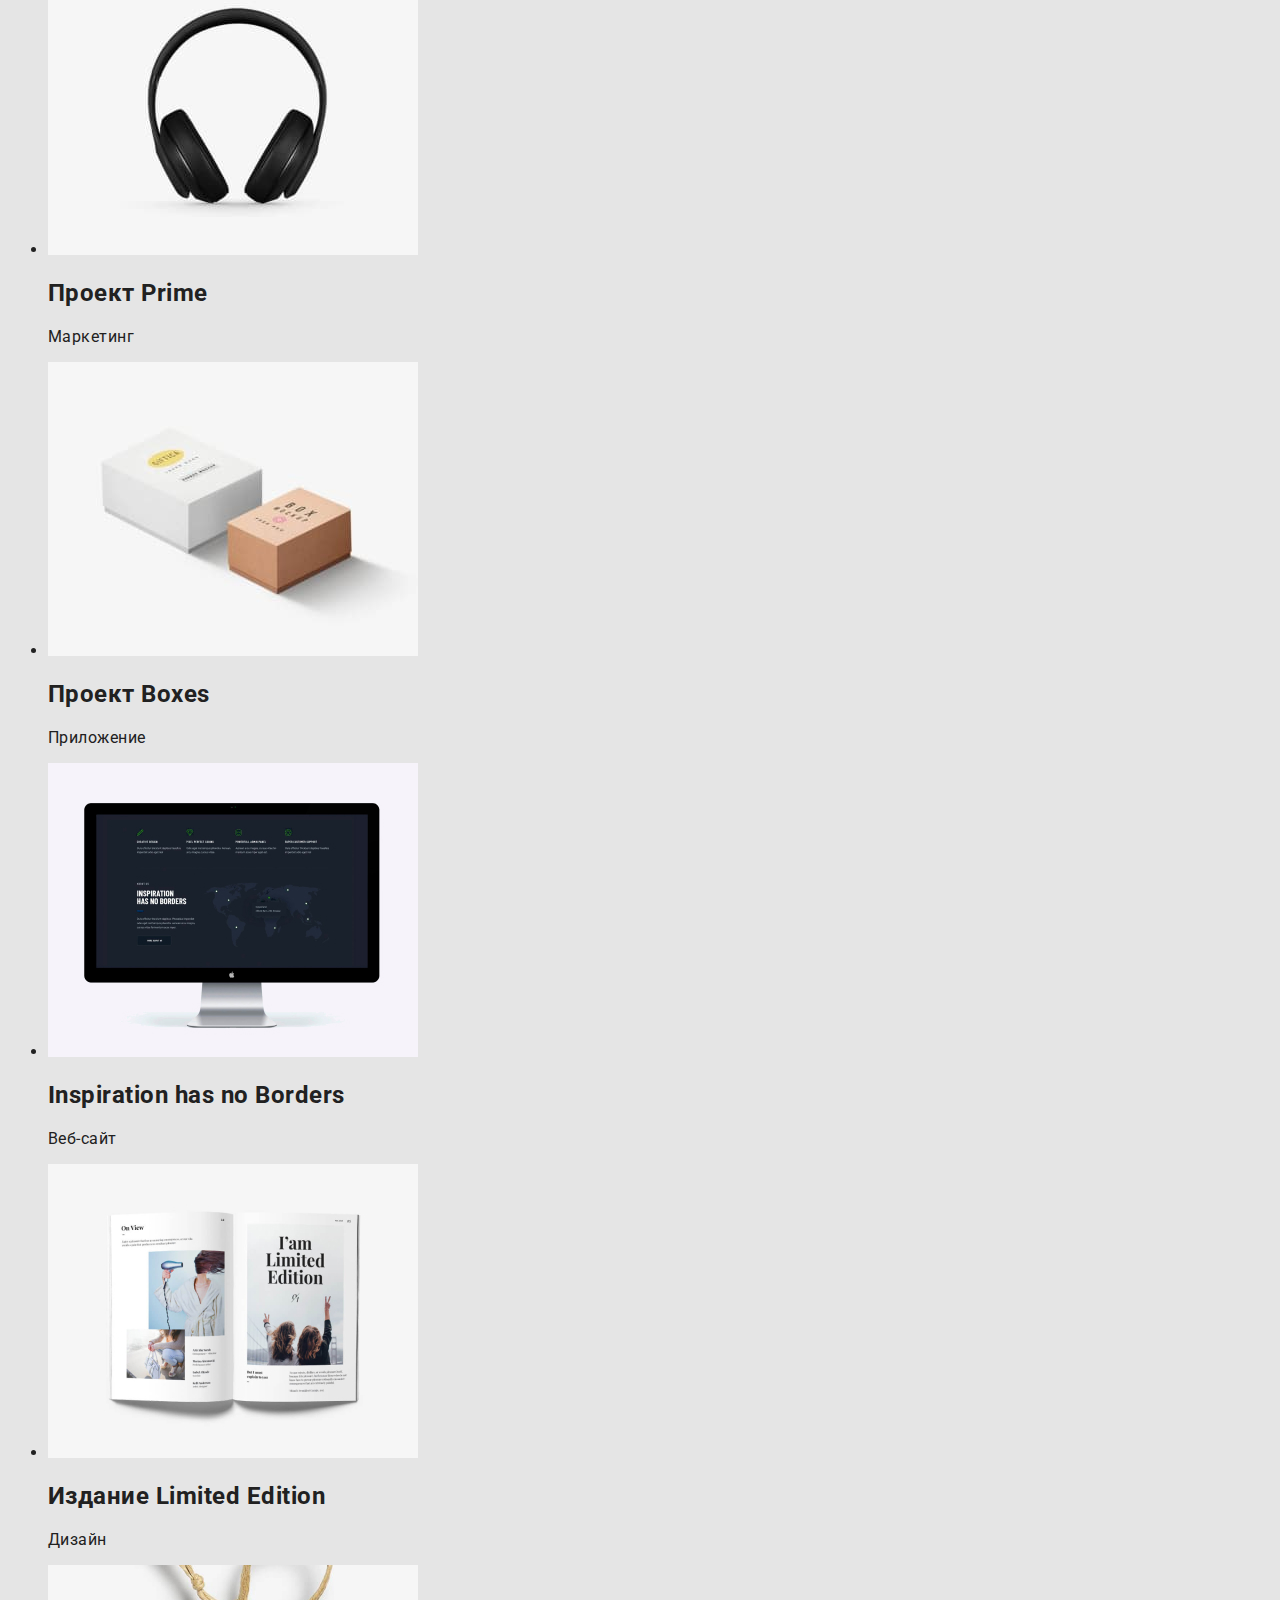
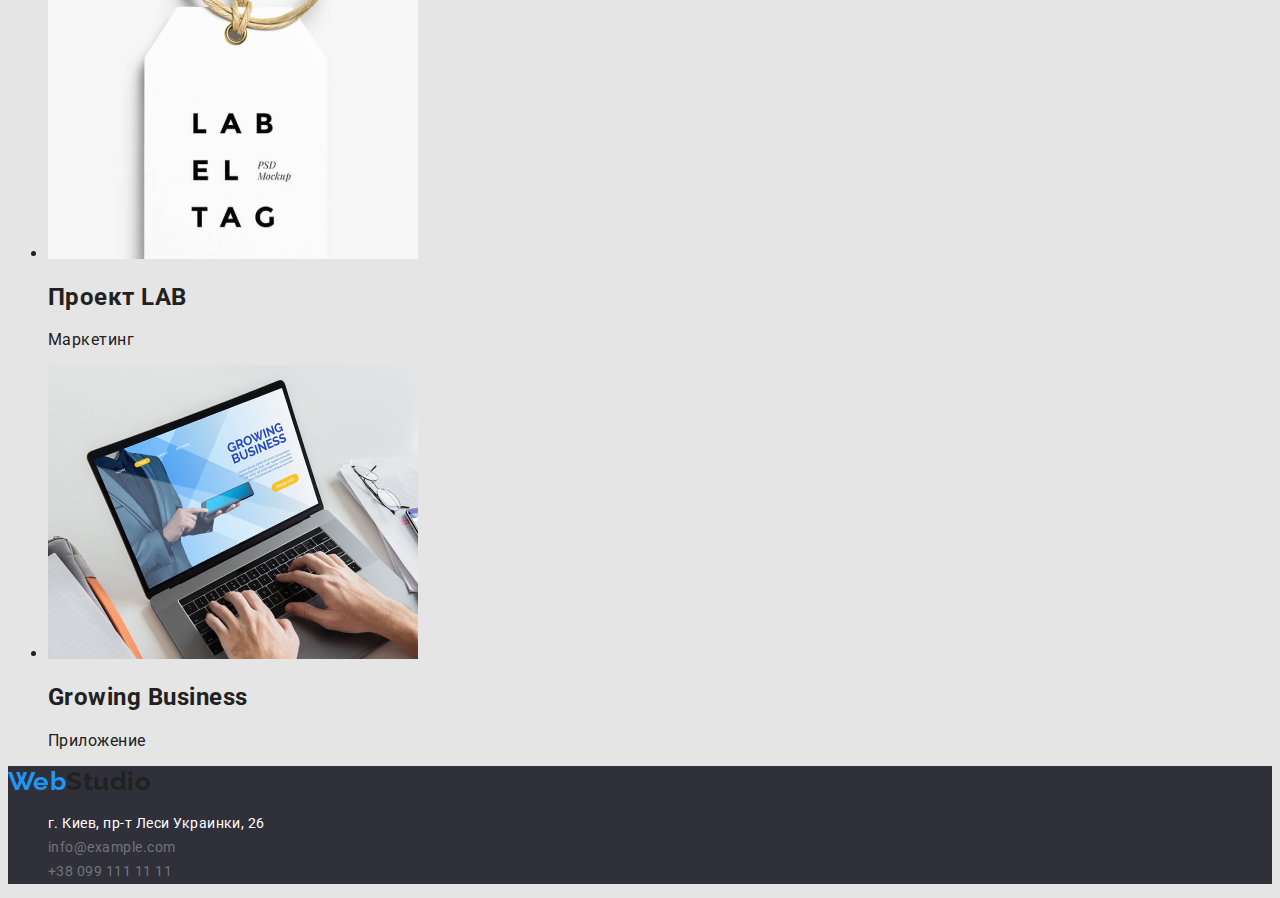
==== commit 4545db0e: "Fix" ====
--- a/portfolio.html
+++ b/portfolio.html
@@ -10,27 +10,30 @@
     <link rel="preconnect" href="https://fonts.gstatic.com" crossorigin>
     <link href="https://fonts.googleapis.com/css2?family=Raleway&family=Roboto:wght@400;500;700;900&display=swap"
         rel="stylesheet">
-    <link rel="stylesheet" href="./css/normalize.css">
+    <link rel="stylesheet" href="https://cdnjs.cloudflare.com/ajax/libs/modern-normalize/1.1.0/modern-normalize.min.css"
+        integrity="sha512-wpPYUAdjBVSE4KJnH1VR1HeZfpl1ub8YT/NKx4PuQ5NmX2tKuGu6U/JRp5y+Y8XG2tV+wKQpNHVUX03MfMFn9Q=="
+        crossorigin="anonymous" referrerpolicy="no-referrer" />
     <link rel="stylesheet" href="./css/styles.css">
 </head>
 
 <body>
      <!-- header -->
-    <header class="header">
-        <!-- Navigator -->
+    <header class="header">     
+        <!-- navigator -->
         <nav class="nav">
             <!-- logo -->
-            <a href="./index.html"><span class="logo-color">Web</span>Studio</a>
-            <ul class="nav-list">
-                <li class="nav-item"><a href="./index.html" class="nav-link">Студия</a></li>
-                <li class="nav-item"><a href="./portfolio.html" class="nav-link">Портфолио</a></li>
-                <li class="nav-item"><a href="#" class="nav-link">Контакты</a></li>
+            <a href="./index.html" class="logo link"><span class="logo-color">Web</span>Studio</a>
+            <ul class="nav-list list">
+                <li class="nav-item"><a href="./index.html" class="nav-link link">Студия</a></li>
+                <li class="nav-item"><a href="./portfolio.html" class="nav-link link">Портфолио</a></li>
+                <li class="nav-item"><a href="#" class="nav-link link">Контакты</a></li>
             </ul>
             <!-- Contacts -->
         </nav>
-        <ul class="contacts-list">
-            <li class="contacts-item"><a href="maito:info@devstudio.com" class="contacts-link">info@devstudio.com</a></li>
-            <li class="contacts-item"><a href="tel:+380961111111" class="contacts-link">+38 096 111 11 11</a></li>
+        <ul class="contacts-list list">
+            <li class="contacts-item"><a href="maito:info@devstudio.com" class="contacts-link link">info@devstudio.com</a>
+            </li>
+            <li class="contacts-item"><a href="tel:+380961111111" class="contacts-link link">+38 096 111 11 11</a></li>
         </ul>
     </header>
     <!-- main -->
@@ -98,15 +101,15 @@
     </main>
     <!-- footer -->
     <footer class="footer">
-        <a href="index.html" class="logo"><span class="logocolor">Web</span>Studio</a>
+        <a href="./index.html" class="logo link"><span class="logo-color">Web</span>Studio</a>
         <address class="address">
-            <ul class="address-list">
+            <ul class="address-list list">
                 <li class="address-item">
                     <a href="https://goo.gl/maps/nsdZZUg5rCUndQif6" target="_blank" rel="noopener nofollow noreferrer"
-                        class="address-link">г. Киев, пр-т Леси Украинки, 26</a>
+                        class="address-link link">г. Киев, пр-т Леси Украинки, 26</a>
                 </li>
-                <li class="address-item"><a href="maito:info@example.com">info@example.com</a></li>
-                <li class="address-item"><a href="tel:+380991111111">+38 099 111 11 11</a></li>
+                <li class="address-item"><a href="maito:info@example.com" class="link">info@example.com</a></li>
+                <li class="address-item"><a href="tel:+380991111111" class="link">+38 099 111 11 11</a></li>
             </ul>
         </address>
     </footer>
--- a/css/styles.css
+++ b/css/styles.css
@@ -1,14 +1,166 @@
 :root {
     --primary-text-color:#212121;
     --secondary-text-color: #757575;
+    --hover-text-color: #2196F3;
     --primare-bgc-color: #E5E5E5;
     --secondary-bgc-color: #2F303A;
+    --primary-font: Roboto, sans-serif;
+    --secondary-font: Raleway, sans-serif;
     --normal-font: 400;
-    --medium-font: 600;
+    --medium-font: 500;
     --bold-font: 700;
-    --bolder-font: 800:
+    --bolder-font: 900:
 
 }
 
-.header { 
-    background-color: ;}+body {
+    font-family: var(--primary-font);
+    color: var(--primary-text-color);
+    background-color: var(--primare-bgc-color);
+    letter-spacing: 0.03em;
+}
+
+.link {
+    color: inherit;
+    text-decoration: none;
+    font-style: normal
+}
+
+.list {
+    list-style: none;
+}
+
+.button {
+    border: none;
+    color: inherit;
+    font-family: inherit;
+    cursor: pointer;
+}
+
+
+/* header */
+    /* logo */
+.logo {
+    font-family: var(--secondary-font);
+    font-weight: var(--bold-font);
+    font-size: 26px;
+    line-height: 1.2;
+}
+.logo .logo-color {
+    color: var(--hover-text-color);
+}
+    /* logo end */
+
+    /* nav */
+.nav-item {
+    font-weight: var(--medium-font);
+    font-size: 14px;
+    line-height: 1.14;
+    letter-spacing: 0.02em;
+}
+
+.nav-item:hover,
+.nav-item:focus {
+    color: var(--hover-text-color);
+}
+    /* nav end */
+
+    /* contacts */
+.contacts-item {
+    color: var(--secondary-text-color);
+}
+
+.contacts-item:hover,
+.contacts-item:focus {
+    color: var(--hover-text-color);
+}
+     /* contacts end */
+/* header end */
+
+/* main-index.html */
+
+    /* banner */
+.banner {
+    background-color: var(--secondary-bgc-color);
+    color: #FFFFFF;
+    letter-spacing: 0.06em;
+}
+.banner-title {
+    font-weight: var(--bold-font);
+    font-size: 44px;
+    line-height: 1.36;
+    text-align: center;
+    text-transform: uppercase;
+}
+
+.banner-button {
+    background-color: var(--hover-text-color);
+    font-weight: var(--bold-font);
+    font-size: 16px;
+    line-height: 1.88;
+}
+    /* banner end */
+    
+    /* benefits */
+.benefits {
+    font-size: 14px;
+}
+
+.benefits-title {
+    line-height: 1.2;
+    text-transform: uppercase;
+}
+
+.benefits-text {
+    color: var(--secondary-text-color);
+    line-height: 1.71;
+}
+    /* benefits end */
+
+    /* about */
+.about-title {
+    font-size: 36px;
+    line-height: 1.16;
+    text-align: center;
+}
+    /* about end */
+
+    /* ourteam */
+
+.ourteam-title {
+    font-size: 36px;
+    line-height: 1.16;
+    text-align: center;
+}
+
+.ourteam-list-title {
+    font-weight: var(--medium-font);
+    font-size: 16px;
+    line-height: 1.18;
+    text-align: center;
+}
+
+.ourteam-list-subtitle {
+    color: var(--secondary-text-color);
+    text-align: center;
+}
+    /* ourteam end */    
+/* main-index.html end */
+
+/* main-portfolio */
+
+/* main-portfolio end*/
+
+/* footer */
+.footer {
+    background-color: var(--secondary-bgc-color);
+    font-size: 14px;
+    line-height: 1.71;
+}
+.address-link {
+    color: #FFFFFF;
+}
+.address-item {
+    color: var(--secondary-text-color)
+}
+/* footer end */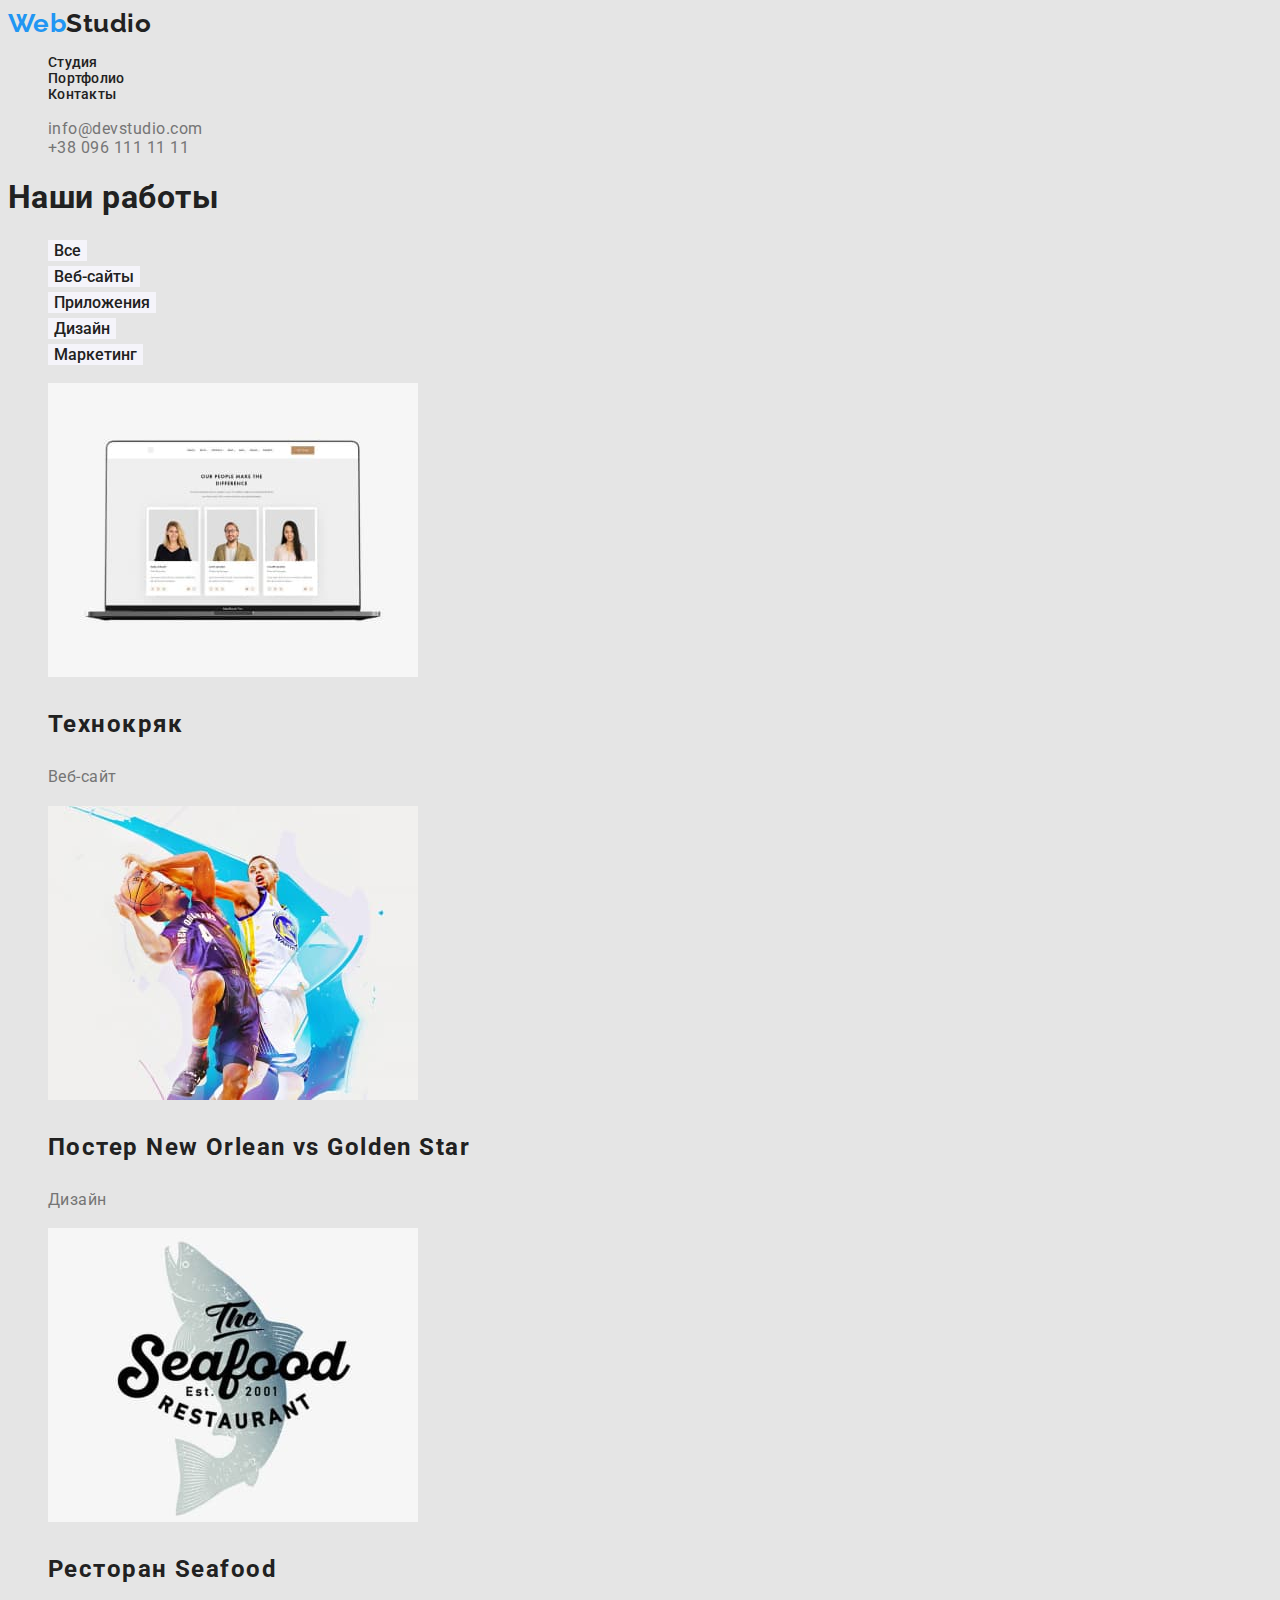
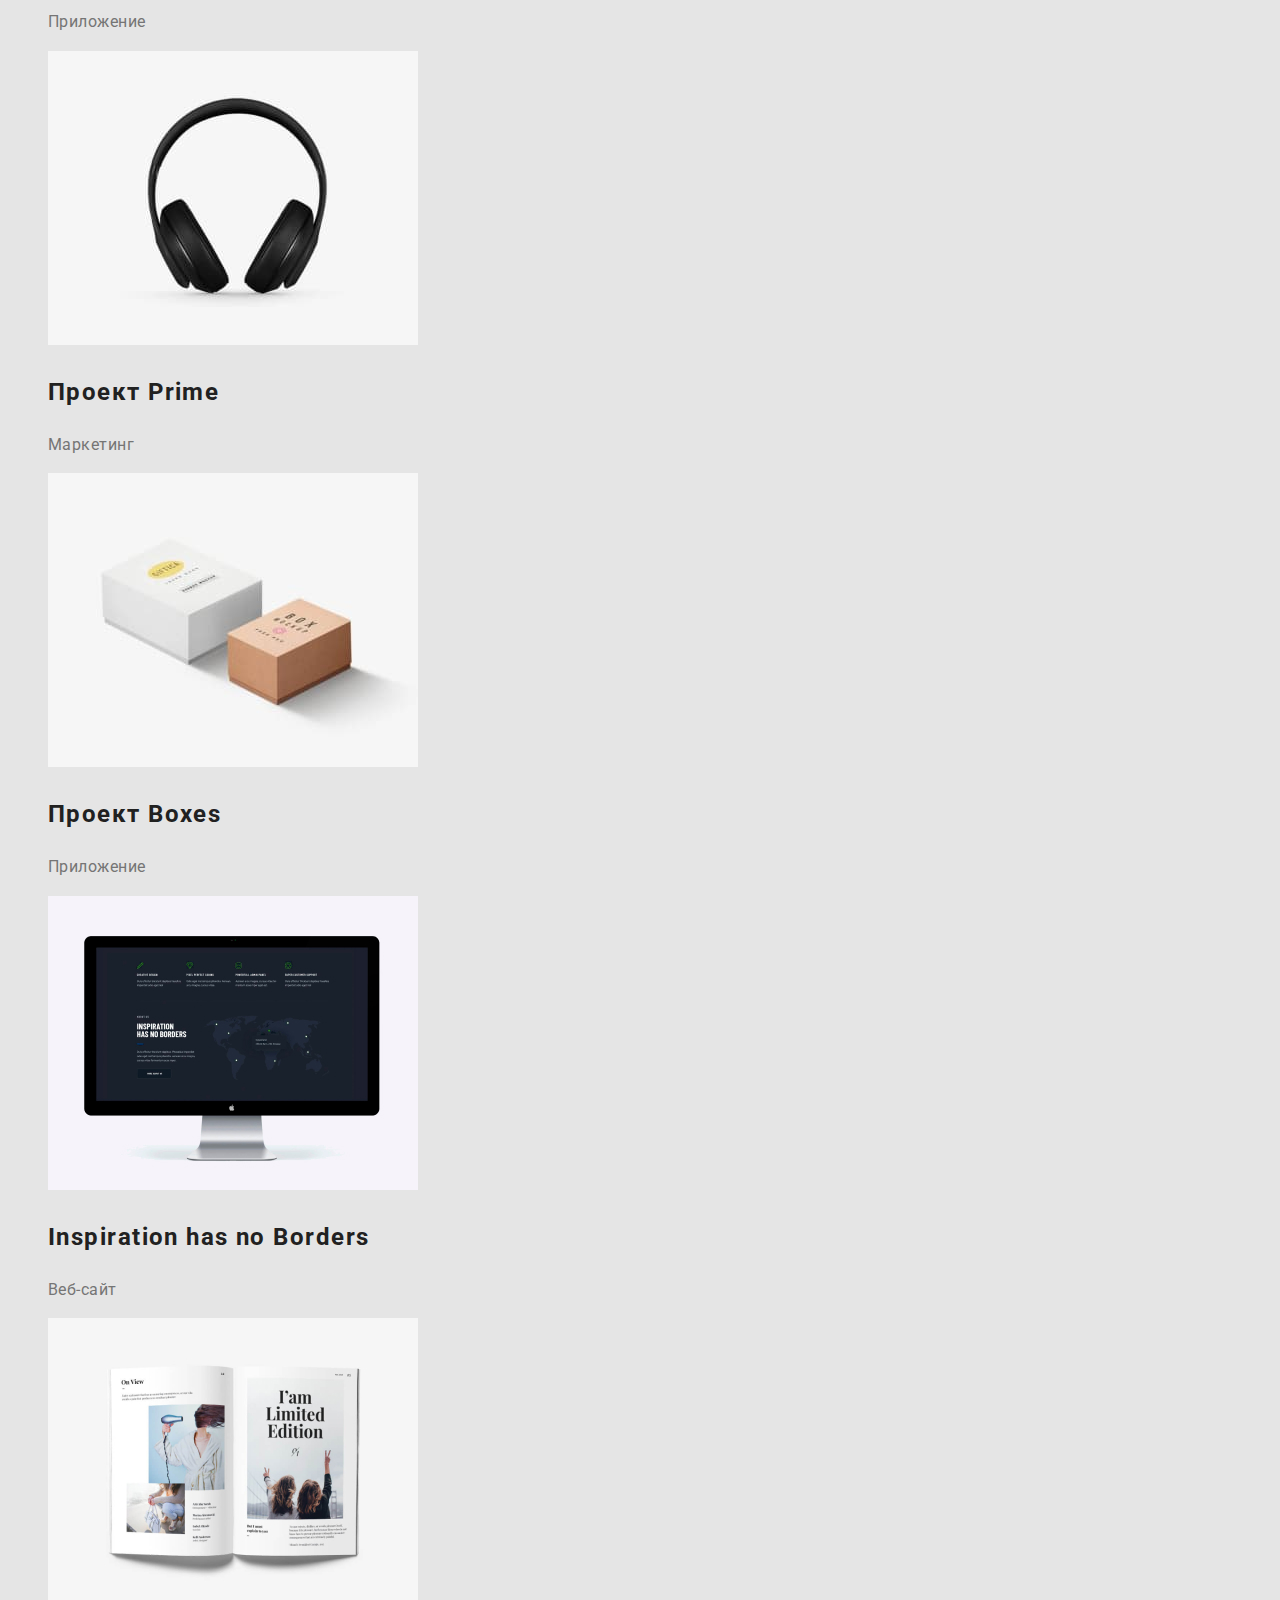
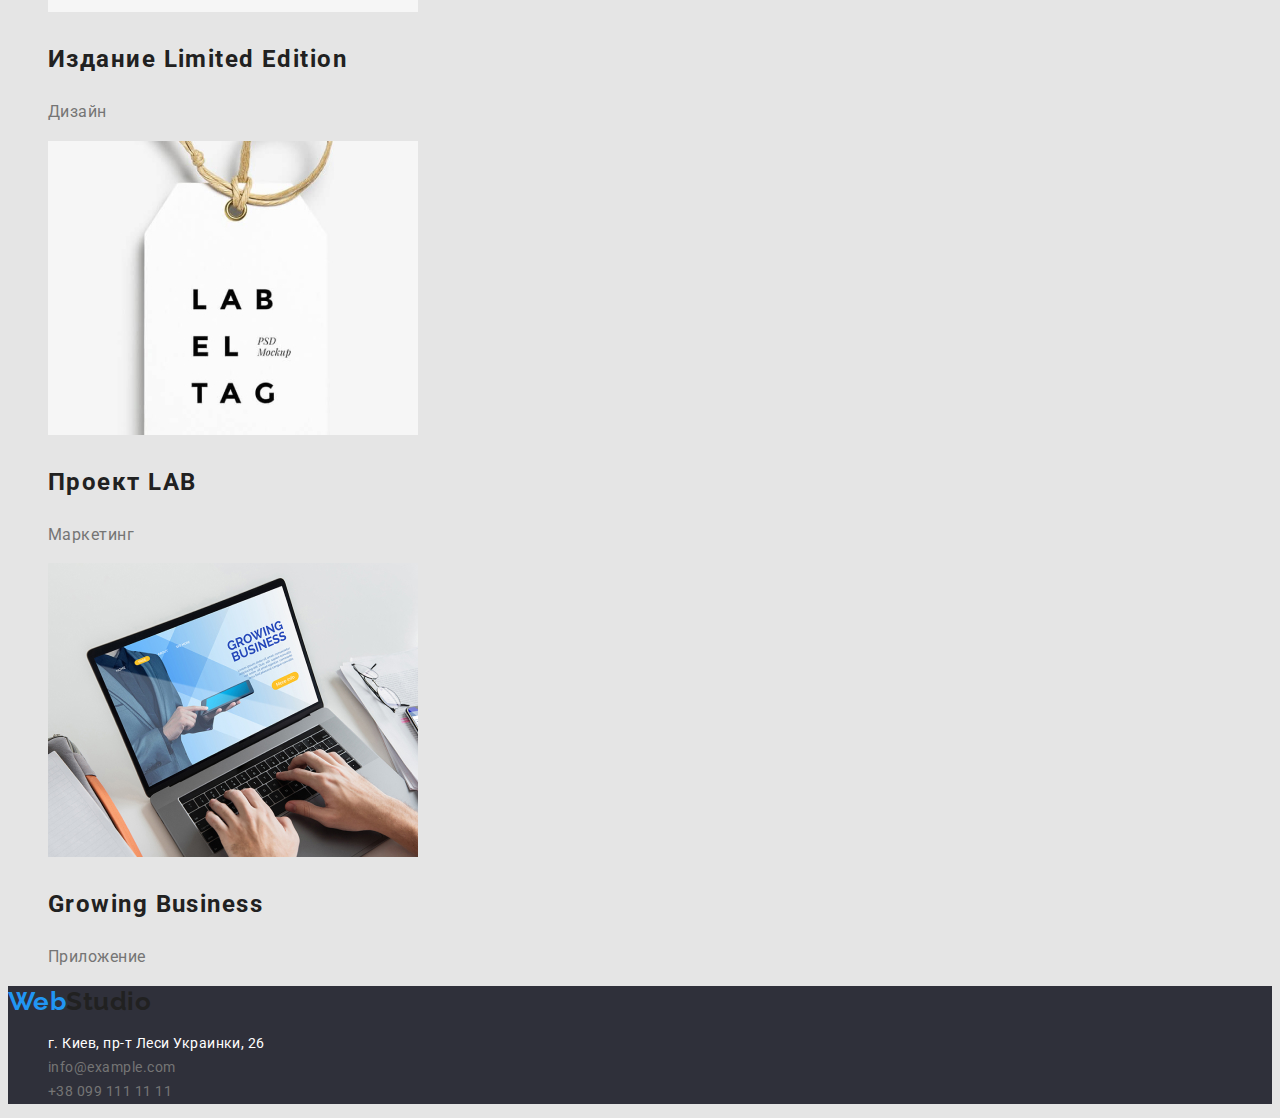
==== commit f837d0db: "Micro fix" ====
--- a/portfolio.html
+++ b/portfolio.html
@@ -42,59 +42,59 @@
         <h1>Наши работы</h1>
         <!-- Заголовок скрыть -->
         <section class="filter">
-            <ul class="filter-list">
-                <li><button type="button" class="filter-item">Все</button></li>
-                <li><button type="button" class="filter-item">Веб-сайты</button></li>
-                <li><button type="button" class="filter-item">Приложения</button></li>
-                <li><button type="button" class="filter-item">Дизайн</button></li>
-                <li><button type="button" class="filter-item">Маркетинг</button></li>
+            <ul class="filter-list list">
+                <li><button type="button" class="filter-item button">Все</button></li>
+                <li><button type="button" class="filter-item button">Веб-сайты</button></li>
+                <li><button type="button" class="filter-item button">Приложения</button></li>
+                <li><button type="button" class="filter-item button">Дизайн</button></li>
+                <li><button type="button" class="filter-item button">Маркетинг</button></li>
             </ul>
             <!-- ourworks -->
-            <ul class="ourworks">
-                <li>
+            <ul class="ourworks list">
+                <li class="ourworks-item">
                     <img src="./images/texnokrjak.jpg" alt="Технокряк" width="370">
-                    <h2>Технокряк</h2>
-                    <p>Веб-сайт</p>
+                    <h2 class="ourworks-title">Технокряк</h2>
+                    <p class="ourworks-subtitle">Веб-сайт</p>
                 </li>
-                <li>
+                <li class="ourworks-item">
                     <img src="./images/posternovsgs.jpg" alt="Постер New Orlean vs Golden Star" width="370">
-                    <h2>Постер New Orlean vs Golden Star</h2>
-                    <p>Дизайн</p>
+                    <h2 class="ourworks-title">Постер New Orlean vs Golden Star</h2>
+                    <p class="ourworks-subtitle">Дизайн</p>
                 </li>
-                <li>
+                <li class="ourworks-item">
                     <img src="./images/seafood.jpg" alt="Лого ресторана Seafood" width="370">
-                    <h2>Ресторан Seafood</h2>
-                    <p>Приложение</p>
+                    <h2 class="ourworks-title">Ресторан Seafood</h2>
+                    <p class="ourworks-subtitle">Приложение</p>
                 </li>
-                <li>
+                <li class="ourworks-item">
                     <img src="./images/prime.jpg" alt="Наушники" width="370">
-                    <h2>Проект Prime</h2>
-                    <p>Маркетинг</p>
+                    <h2 class="ourworks-title">Проект Prime</h2>
+                    <p class="ourworks-subtitle">Маркетинг</p>
                 </li>
-                <li>
+                <li class="ourworks-item">
                     <img src="./images/boxes.jpg" alt="Коробки на белом фоне" width="370">
-                    <h2>Проект Boxes</h2>
-                    <p>Приложение</p>
+                    <h2 class="ourworks-title">Проект Boxes</h2>
+                    <p class="ourworks-subtitle">Приложение</p>
                 </li>
-                <li>
+                <li class="ourworks-item">
                     <img src="./images/noborders.jpg" alt="Монитор с открытым веб-сайтом" width="370">
-                    <h2>Inspiration has no Borders</h2>
-                    <p>Веб-сайт</p>
+                    <h2 class="ourworks-title">Inspiration has no Borders</h2>
+                    <p class="ourworks-subtitle">Веб-сайт</p>
                 </li>
-                <li>
+                <li class="ourworks-item">
                     <img src="./images/limited.jpg" alt="Раскрытая книга" width="370">
-                    <h2>Издание Limited Edition</h2>
-                    <p>Дизайн</p>
+                    <h2 class="ourworks-title">Издание Limited Edition</h2>
+                    <p class="ourworks-subtitle">Дизайн</p>
                 </li>
-                <li>
+                <li class="ourworks-item">
                     <img src="./images/lab.jpg" alt="Проект LAB" width="370">
-                    <h2>Проект LAB</h2>
-                    <p>Маркетинг</p>
+                    <h2 class="ourworks-title">Проект LAB</h2>
+                    <p class="ourworks-subtitle">Маркетинг</p>
                 </li>
-                <li>
+                <li class="ourworks-item">
                     <img src="./images/busines.jpg" alt="Руки на клавиатуре открытого ноутбука" width="370">
-                    <h2>Growing Business</h2>
-                    <p>Приложение</p>
+                    <h2 class="ourworks-title">Growing Business</h2>
+                    <p class="ourworks-subtitle">Приложение</p>
                 </li>
             </ul>
         </section>
--- a/css/styles.css
+++ b/css/styles.css
@@ -148,6 +148,34 @@
 /* main-index.html end */
 
 /* main-portfolio */
+    /* filter */
+.filter {
+    line-height: 1.62;
+}
+.filter-item {
+    font-weight: var(--medium-font);
+    font-size: 16px;
+    text-align: center;
+    background-color: #F5F4FA;
+}
+
+.filter-item:hover,
+.filter-item:focus {
+    color: #FFFFFF;
+    background-color: var(--hover-text-color);
+}
+
+    /* filter end */
+    /* ourworks list */
+.ourworks-title {
+    letter-spacing: 0.06em;
+}
+
+.ourworks-subtitle {
+    color: var(--secondary-text-color);
+    letter-spacing: 0.03em;
+}
+
 
 /* main-portfolio end*/
 
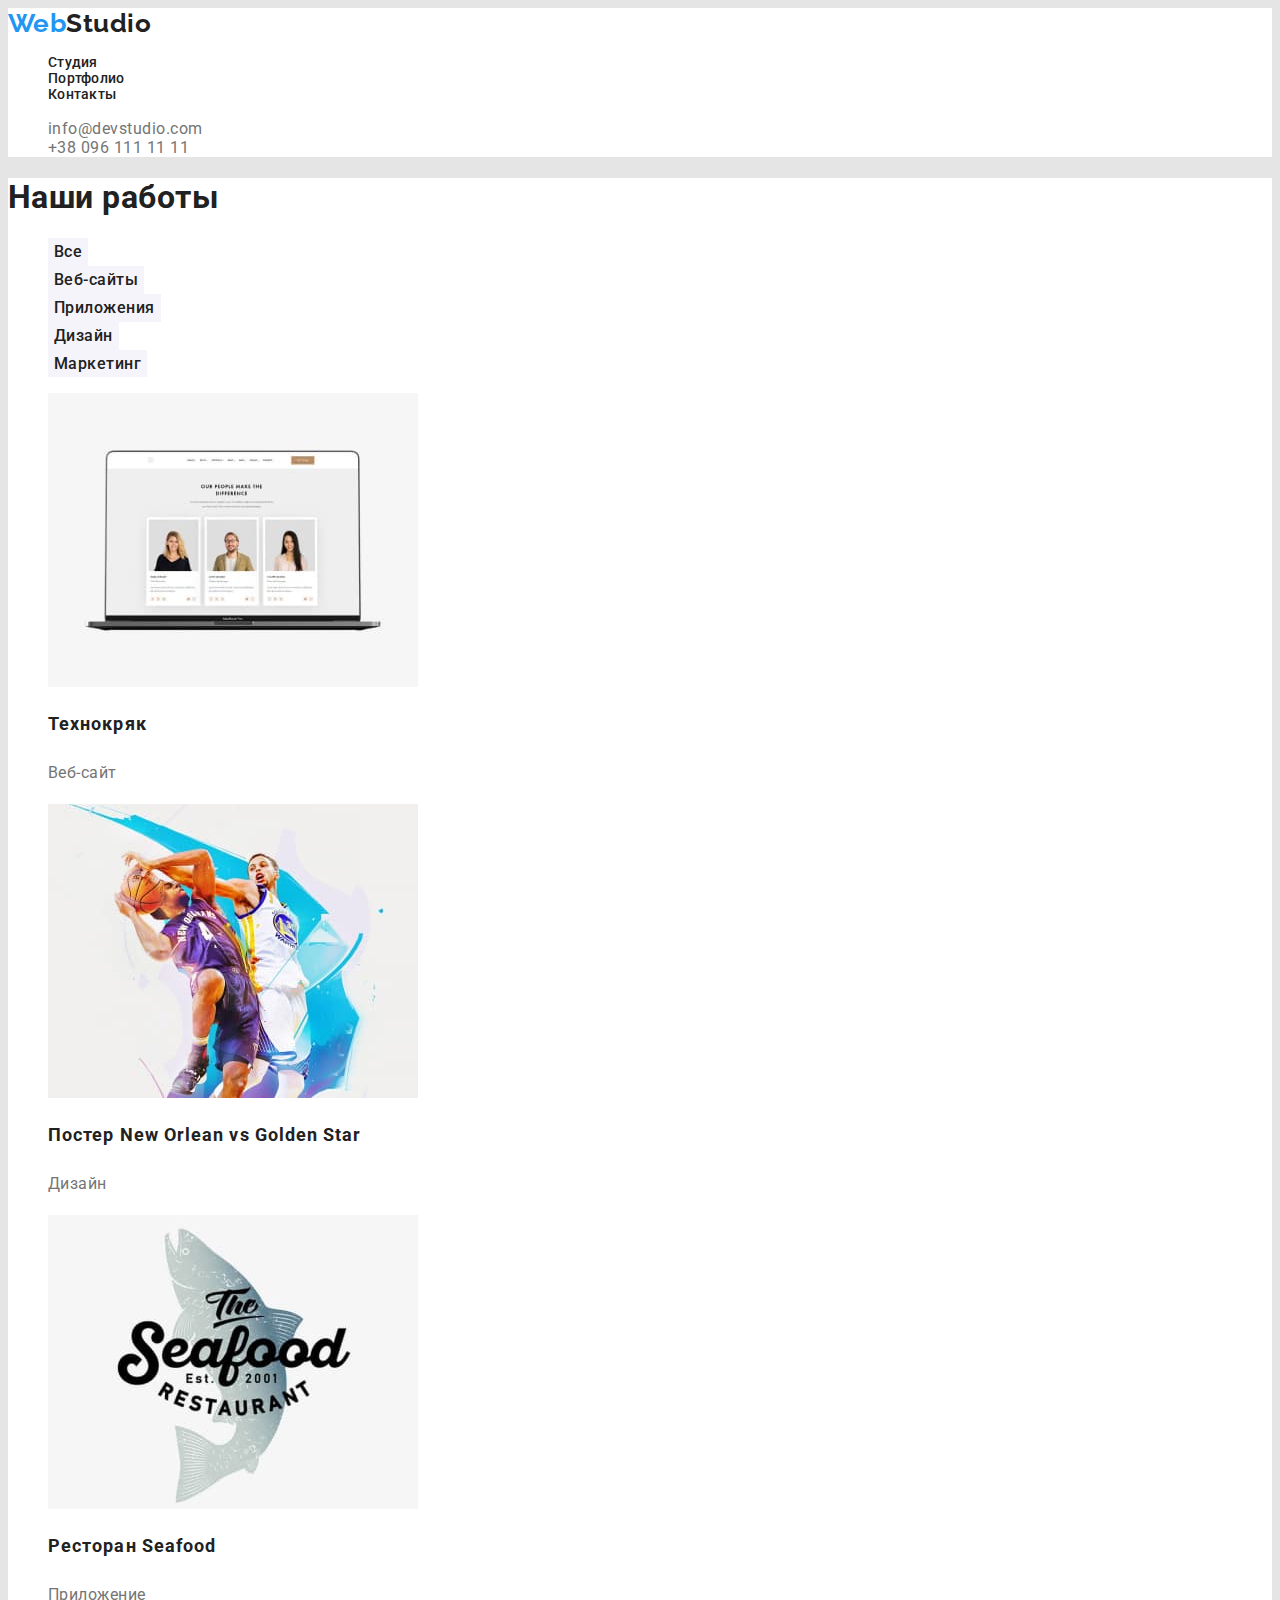
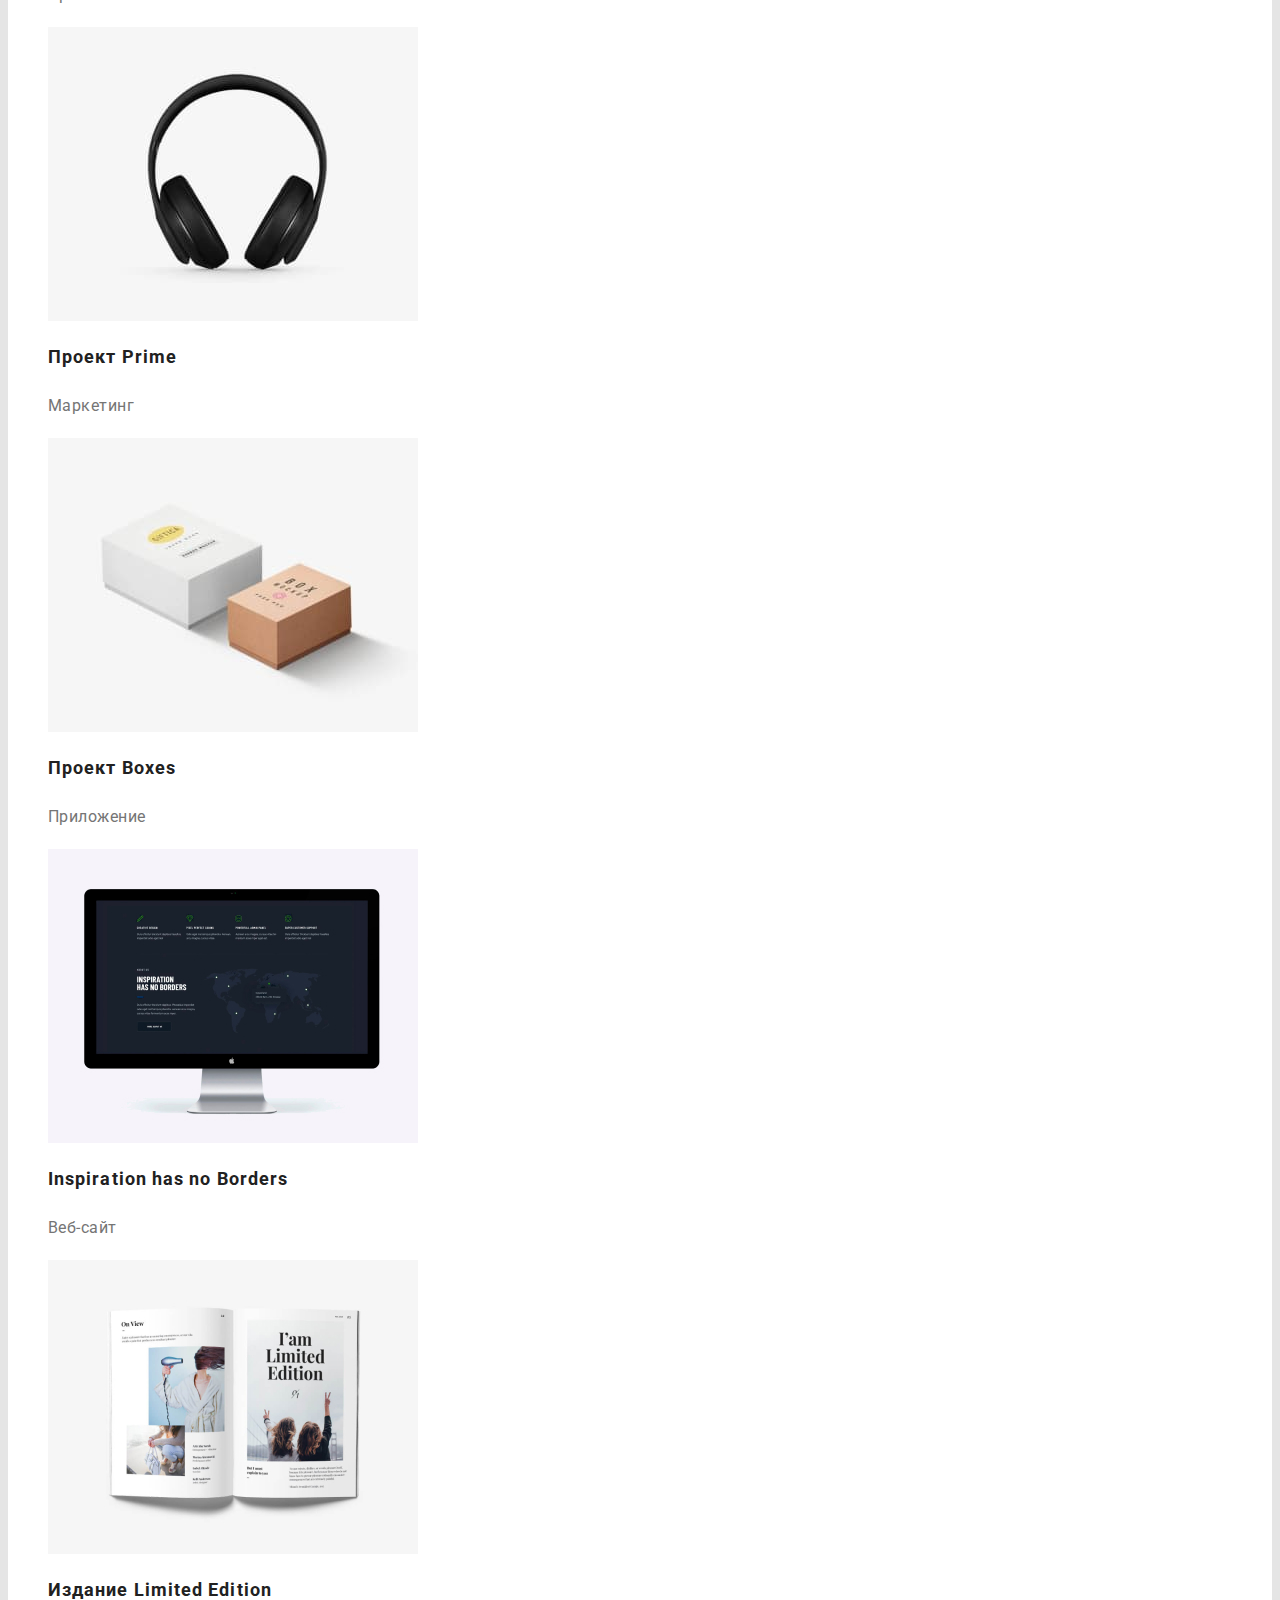
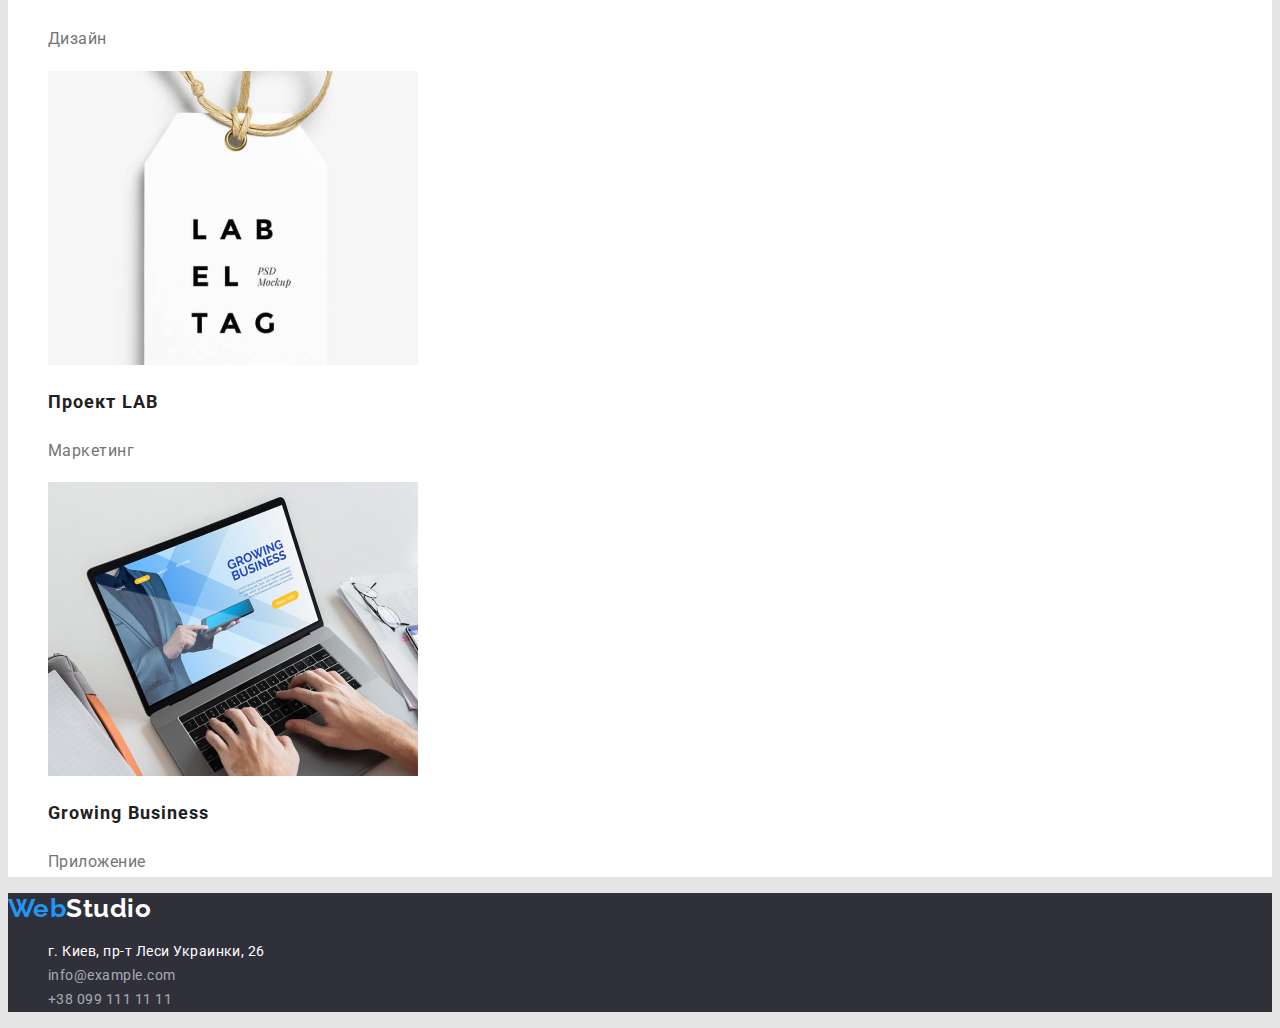
==== commit 49477a11: "fix" ====
--- a/portfolio.html
+++ b/portfolio.html
@@ -8,7 +8,8 @@
     <title>Document</title>
     <link rel="preconnect" href="https://fonts.googleapis.com">
     <link rel="preconnect" href="https://fonts.gstatic.com" crossorigin>
-    <link href="https://fonts.googleapis.com/css2?family=Raleway&family=Roboto:wght@400;500;700;900&display=swap"
+    <link
+        href="https://fonts.googleapis.com/css2?family=Raleway:wght@400;700&family=Roboto:wght@400;500;700;900&display=swap"
         rel="stylesheet">
     <link rel="stylesheet" href="https://cdnjs.cloudflare.com/ajax/libs/modern-normalize/1.1.0/modern-normalize.min.css"
         integrity="sha512-wpPYUAdjBVSE4KJnH1VR1HeZfpl1ub8YT/NKx4PuQ5NmX2tKuGu6U/JRp5y+Y8XG2tV+wKQpNHVUX03MfMFn9Q=="
@@ -101,7 +102,7 @@
     </main>
     <!-- footer -->
     <footer class="footer">
-        <a href="./index.html" class="logo link"><span class="logo-color">Web</span>Studio</a>
+        <a href="./index.html" class="logo link"><span class="logo-color ">Web</span>Studio</a>
         <address class="address">
             <ul class="address-list list">
                 <li class="address-item">
--- a/css/styles.css
+++ b/css/styles.css
@@ -1,6 +1,7 @@
 :root {
     --primary-text-color:#212121;
     --secondary-text-color: #757575;
+    --auxiliary-color: #ffffff;
     --hover-text-color: #2196F3;
     --primare-bgc-color: #E5E5E5;
     --secondary-bgc-color: #2F303A;
@@ -9,7 +10,7 @@
     --normal-font: 400;
     --medium-font: 500;
     --bold-font: 700;
-    --bolder-font: 900:
+    --bolder-font: 900;
 
 }
 
@@ -39,6 +40,9 @@
 
 
 /* header */
+.header {
+    background-color: var(--auxiliary-color);
+}
     /* logo */
 .logo {
     font-family: var(--secondary-font);
@@ -80,13 +84,14 @@
 /* main-index.html */
 
     /* banner */
+
 .banner {
     background-color: var(--secondary-bgc-color);
-    color: #FFFFFF;
+    color: var(--auxiliary-color);
     letter-spacing: 0.06em;
 }
 .banner-title {
-    font-weight: var(--bold-font);
+    font-weight: var(--bolder-font);
     font-size: 44px;
     line-height: 1.36;
     text-align: center;
@@ -98,20 +103,26 @@
     font-weight: var(--bold-font);
     font-size: 16px;
     line-height: 1.88;
+
+
+
+
 }
     /* banner end */
     
     /* benefits */
 .benefits {
-    font-size: 14px;
+    background-color: var(--auxiliary-color);
 }
 
 .benefits-title {
+    font-size: 14px;
     line-height: 1.2;
     text-transform: uppercase;
 }
 
 .benefits-text {
+    font-size: 14px;
     color: var(--secondary-text-color);
     line-height: 1.71;
 }
@@ -149,30 +160,38 @@
 
 /* main-portfolio */
     /* filter */
-.filter {
-    line-height: 1.62;
-}
+
+.general {
+    background-color: var(--auxiliary-color);
+}
+
 .filter-item {
     font-weight: var(--medium-font);
     font-size: 16px;
     text-align: center;
+    letter-spacing: 0.03em;
+    line-height: 1.62;
     background-color: #F5F4FA;
 }
 
 .filter-item:hover,
 .filter-item:focus {
-    color: #FFFFFF;
+    color: var(--auxiliary-color);
     background-color: var(--hover-text-color);
 }
 
     /* filter end */
     /* ourworks list */
 .ourworks-title {
+    font-size: 18px;
+    line-height: 2;
     letter-spacing: 0.06em;
 }
 
 .ourworks-subtitle {
     color: var(--secondary-text-color);
+    font-size: 16px;
+    line-height: 1.88;
     letter-spacing: 0.03em;
 }
 
@@ -182,13 +201,20 @@
 /* footer */
 .footer {
     background-color: var(--secondary-bgc-color);
+}
+
+.footer .logo {
+    color:var(--auxiliary-color);
+}
+
+.address-link {
+    color: var(--auxiliary-color);
     font-size: 14px;
     line-height: 1.71;
 }
-.address-link {
-    color: #FFFFFF;
-}
 .address-item {
-    color: var(--secondary-text-color)
+    color: rgba(255, 255, 255, 0.6);
+    font-size: 14px;
+    line-height: 1.71;  
 }
 /* footer end */